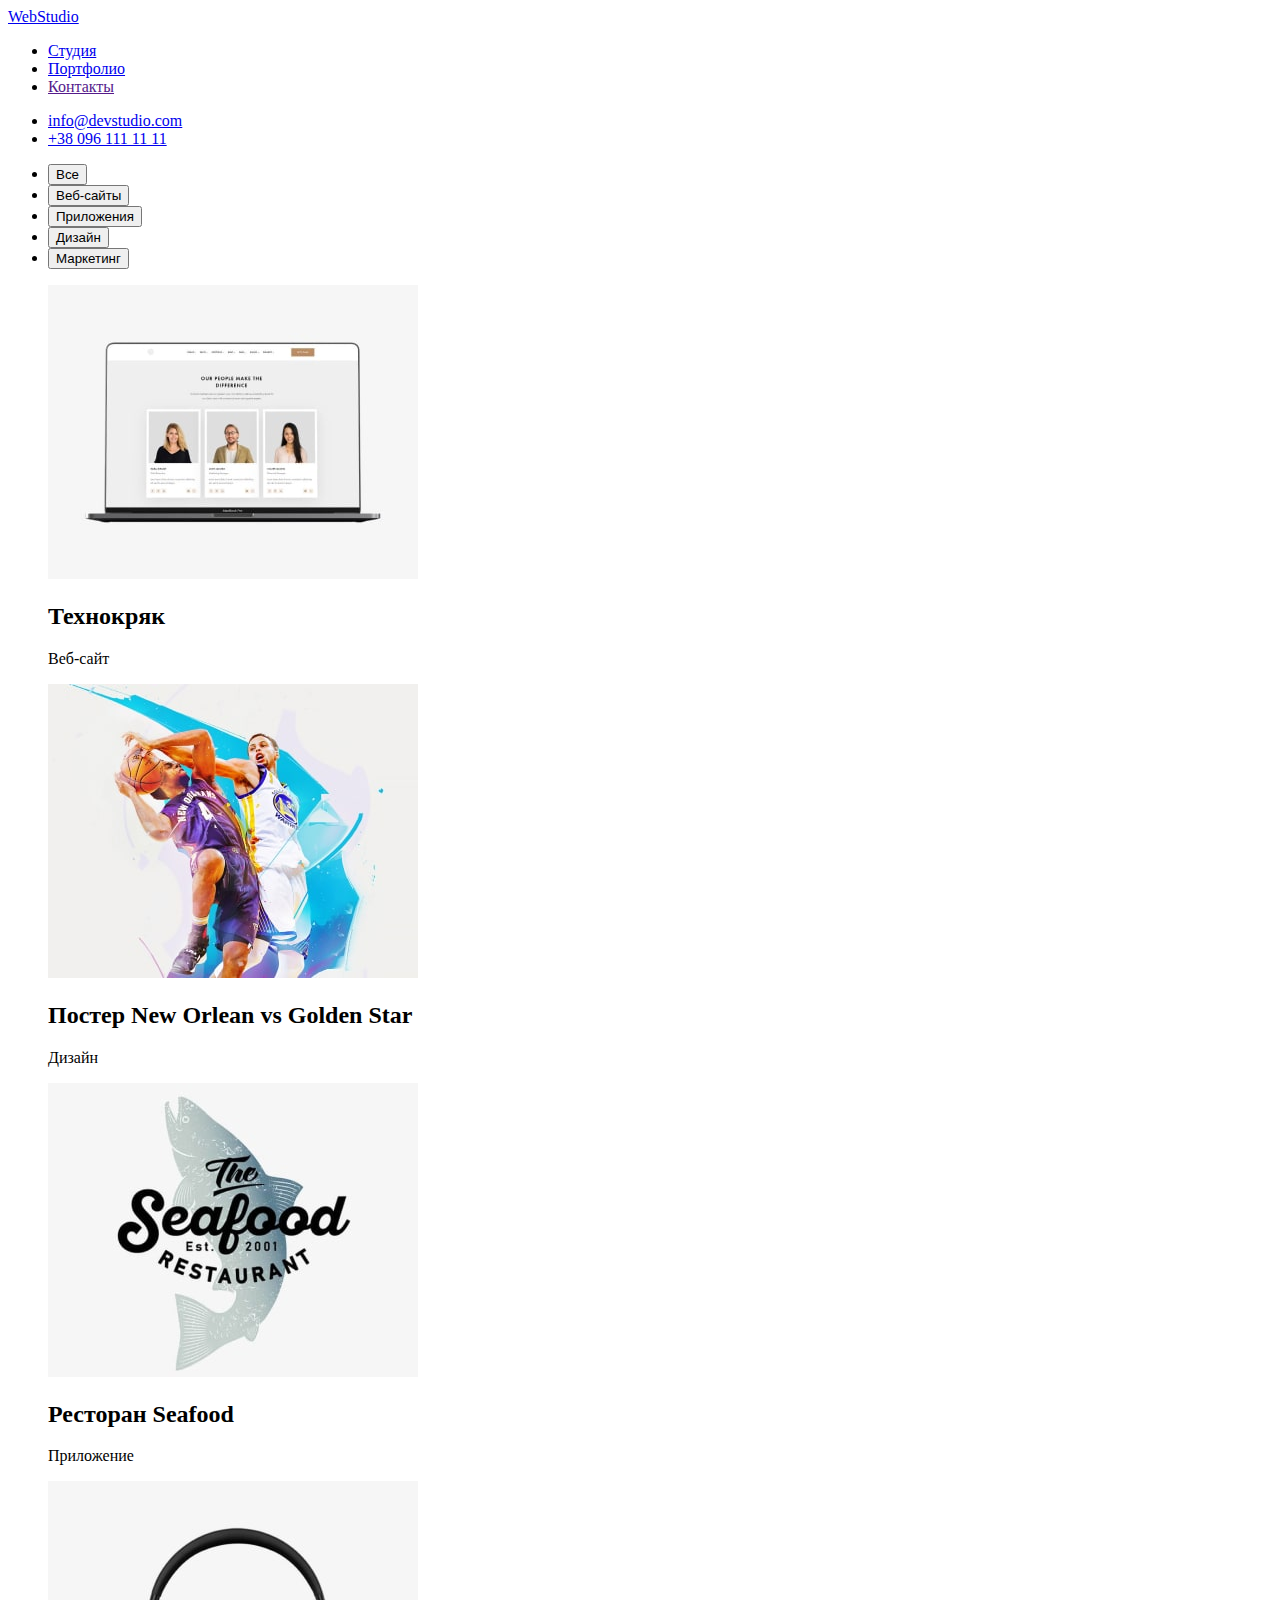
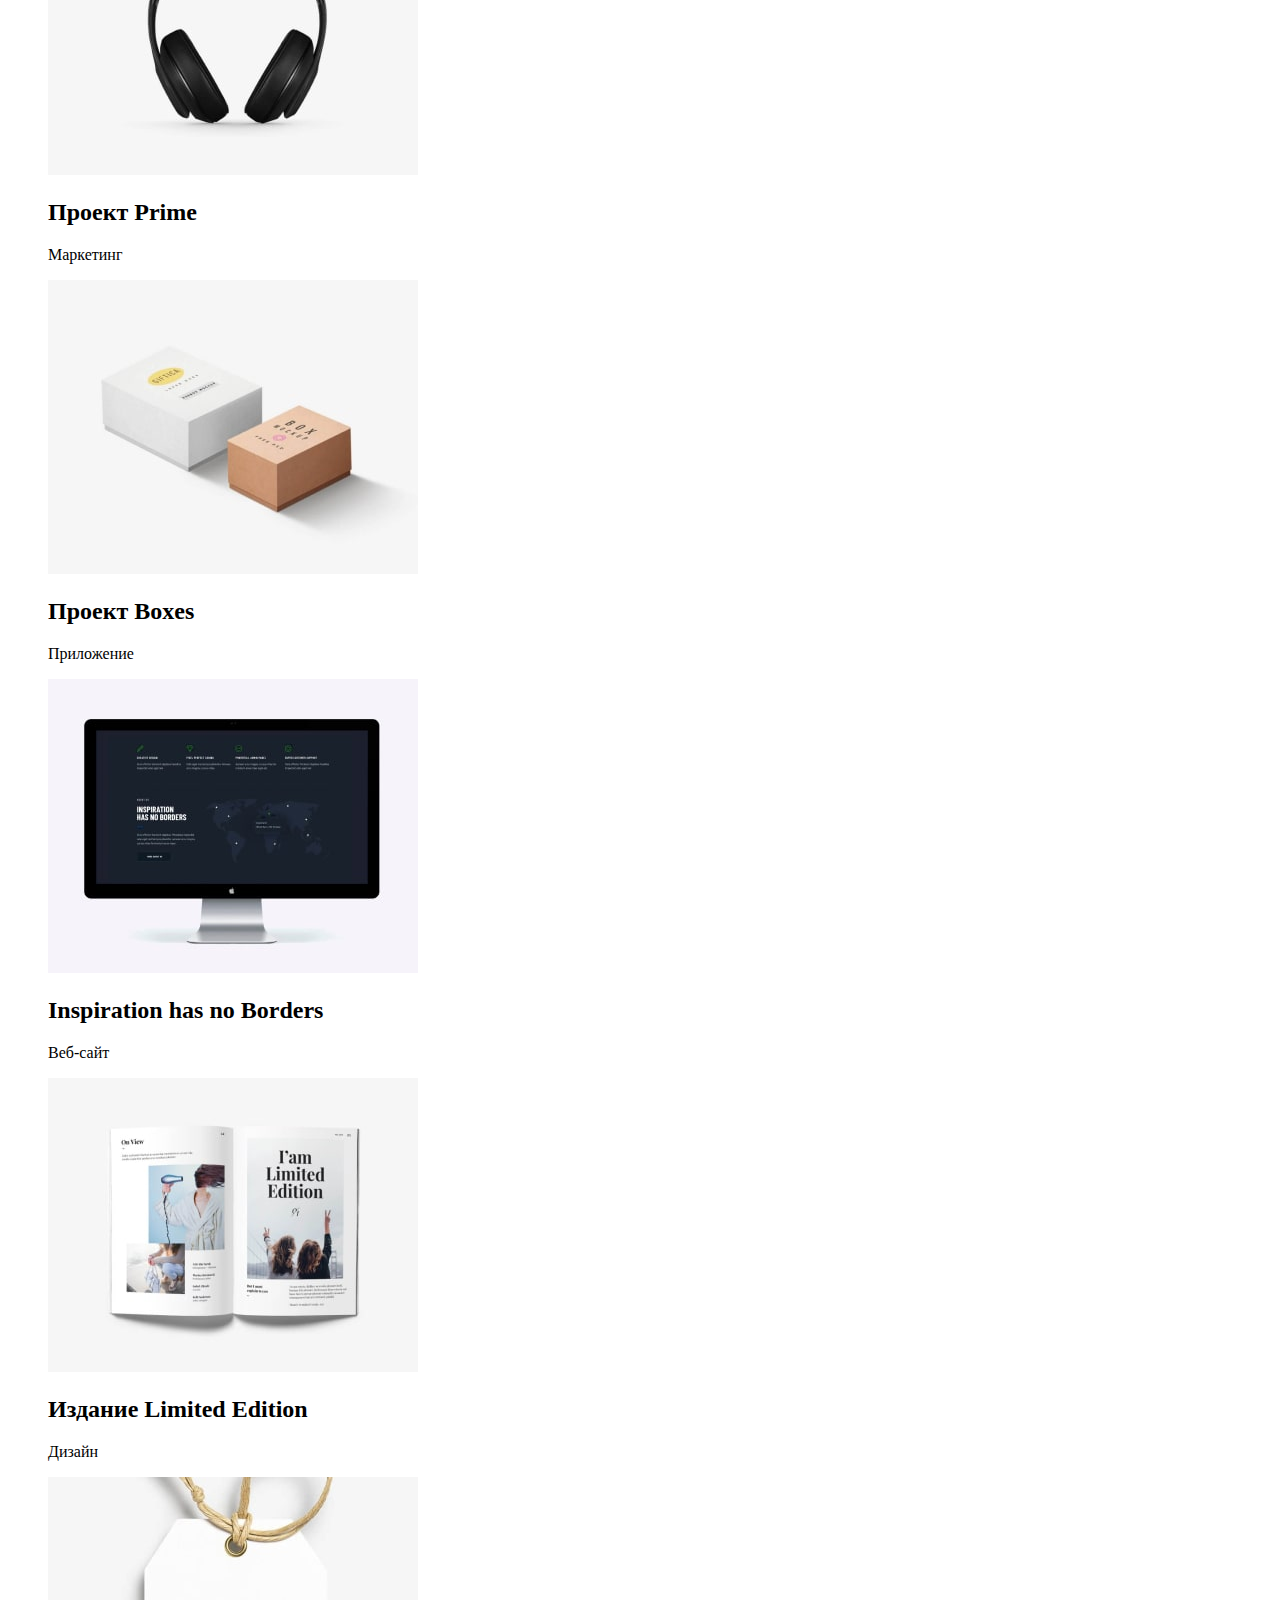
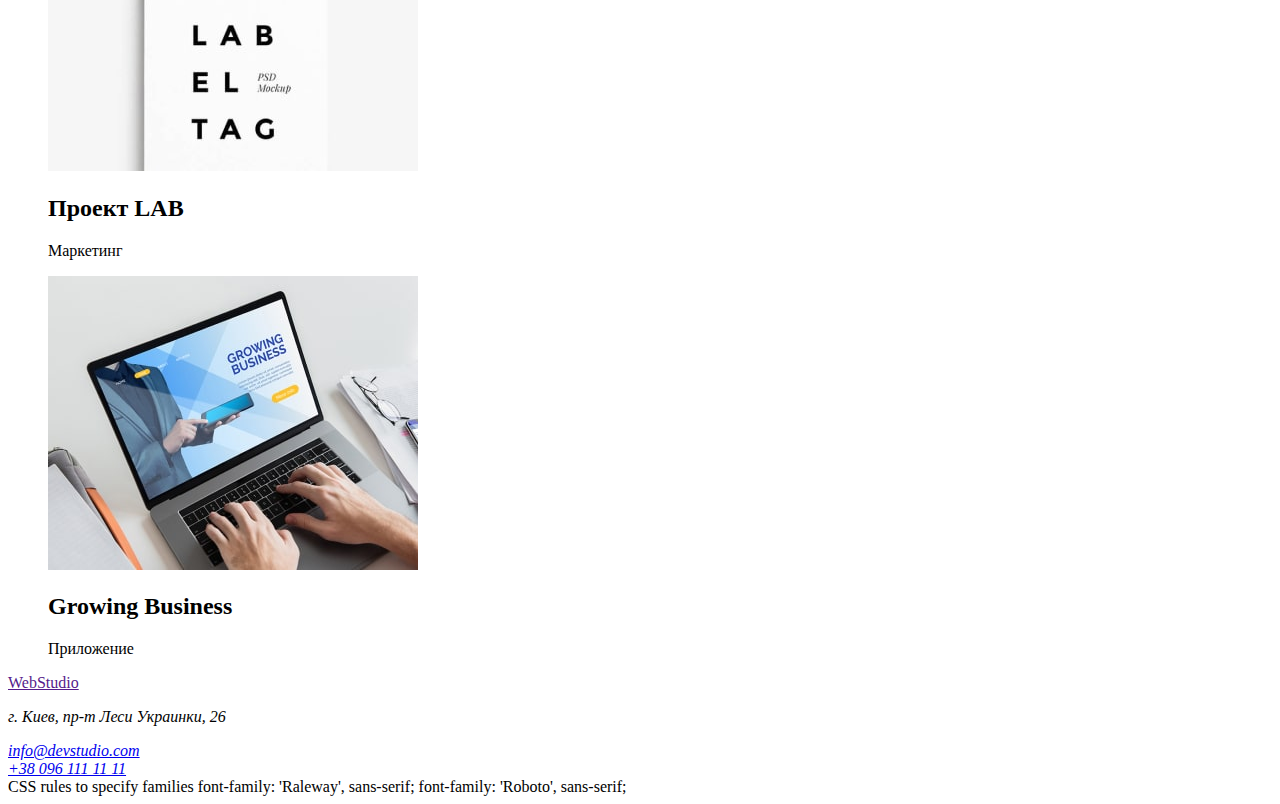
==== portfolio.html @ 5b045781 "start" ====
<!DOCTYPE html>
<html lang="en">
  <head>
    <meta charset="UTF-8" />
    <meta http-equiv="X-UA-Compatible" content="IE=edge" />
    <meta name="viewport" content="width=device-width, initial-scale=1.0" />
    <link
      href="https://fonts.googleapis.com/css2?family=Raleway:wght@700&family=Roboto:wght@400;500;700;900&display=swap"
      rel="stylesheet"
    />
    <link rel="stylesheet" href="./css/style.css" />
    <title>portfolio</title>
  </head>
  <body>
    <header>
      <nav>
        <a href="./index.html">WebStudio</a>
        <ul>
          <li>
            <a href="./index.html">Студия</a>
          </li>
          <li>
            <a href="./portfolio.html">Портфолио</a>
          </li>
          <li>
            <a href="">Контакты</a>
          </li>
        </ul>
      </nav>
      <ul>
        <li><a href="mailto:info@devstudio.com">info@devstudio.com</a></li>
        <li><a href="tel:+380961111111">+38 096 111 11 11</a></li>
      </ul>
    </header>
    <section>
      <h1 hidden>project</h1>
      <ul>
        <li><button type="button">Все</button></li>
        <li><button type="button">Веб-сайты</button></li>
        <li><button type="button">Приложения</button></li>
        <li><button type="button">Дизайн</button></li>
        <li><button type="button">Маркетинг</button></li>
      </ul>
      <ul>
        <il>
          <img src="./images/Технокряк-min.jpeg" alt="Технокряк" />
          <h2>Технокряк</h2>
          <p>Веб-сайт</p>
        </il>
        <il>
          <img
            src="./images/Постер New Orlean vs Golden Star-min.jpeg"
            alt="Постер New Orlean vs Golden Star"
          />
          <h2>Постер New Orlean vs Golden Star</h2>
          <p>Дизайн</p>
        </il>
        <il>
          <img
            src="./images/Ресторан Seafood-min.jpeg"
            alt="Ресторан Seafood"
          />
          <h2>Ресторан Seafood</h2>
          <p>Приложение</p>
        </il>
        <il>
          <img src="./images/Проект Prime-min.jpeg" alt="Проект Prime" />
          <h2>Проект Prime</h2>
          <p>Маркетинг</p>
        </il>
        <il>
          <img src="./images/Проект Boxes-min.jpeg" alt="Проект Boxes" />
          <h2>Проект Boxes</h2>
          <p>Приложение</p>
        </il>
        <il>
          <img
            src="./images/Inspiration has no Borders-min.jpeg"
            alt="Inspiration has no Borders"
          />
          <h2>Inspiration has no Borders</h2>
          <p>Веб-сайт</p>
        </il>
        <il>
          <img
            src="./images/Издание Limited Edition-min.jpeg"
            alt="Издание Limited Edition"
          />
          <h2>Издание Limited Edition</h2>
          <p>Дизайн</p>
        </il>
        <il>
          <img src="./images/Проект LAB-min.jpeg" alt="Проект LAB" />
          <h2>Проект LAB</h2>
          <p>Маркетинг</p>
        </il>
        <il>
          <img
            src="./images/Growing Business-min.jpeg"
            alt="Growing Business"
          />
          <h2>Growing Business</h2>
          <p>Приложение</p>
        </il>
      </ul>
    </section>
    <footer>
      <a href="">WebStudio</a>
      <address>
        <p>г. Киев, пр-т Леси Украинки, 26</p>
        <a href="mailto:info@devstudio.com">info@devstudio.com</a><br />
        <a href="tel:+380961111111">+38 096 111 11 11</a>
      </address>
    </footer>
  </body>
</html>

<link rel="preconnect" href="https://fonts.googleapis.com" />
<link rel="preconnect" href="https://fonts.gstatic.com" crossorigin />
<link
  href="https://fonts.googleapis.com/css2?family=Raleway:wght@700&family=Roboto:wght@400;500;700;900&display=swap"
  rel="stylesheet"
/>
CSS rules to specify families font-family: 'Raleway', sans-serif; font-family:
'Roboto', sans-serif;
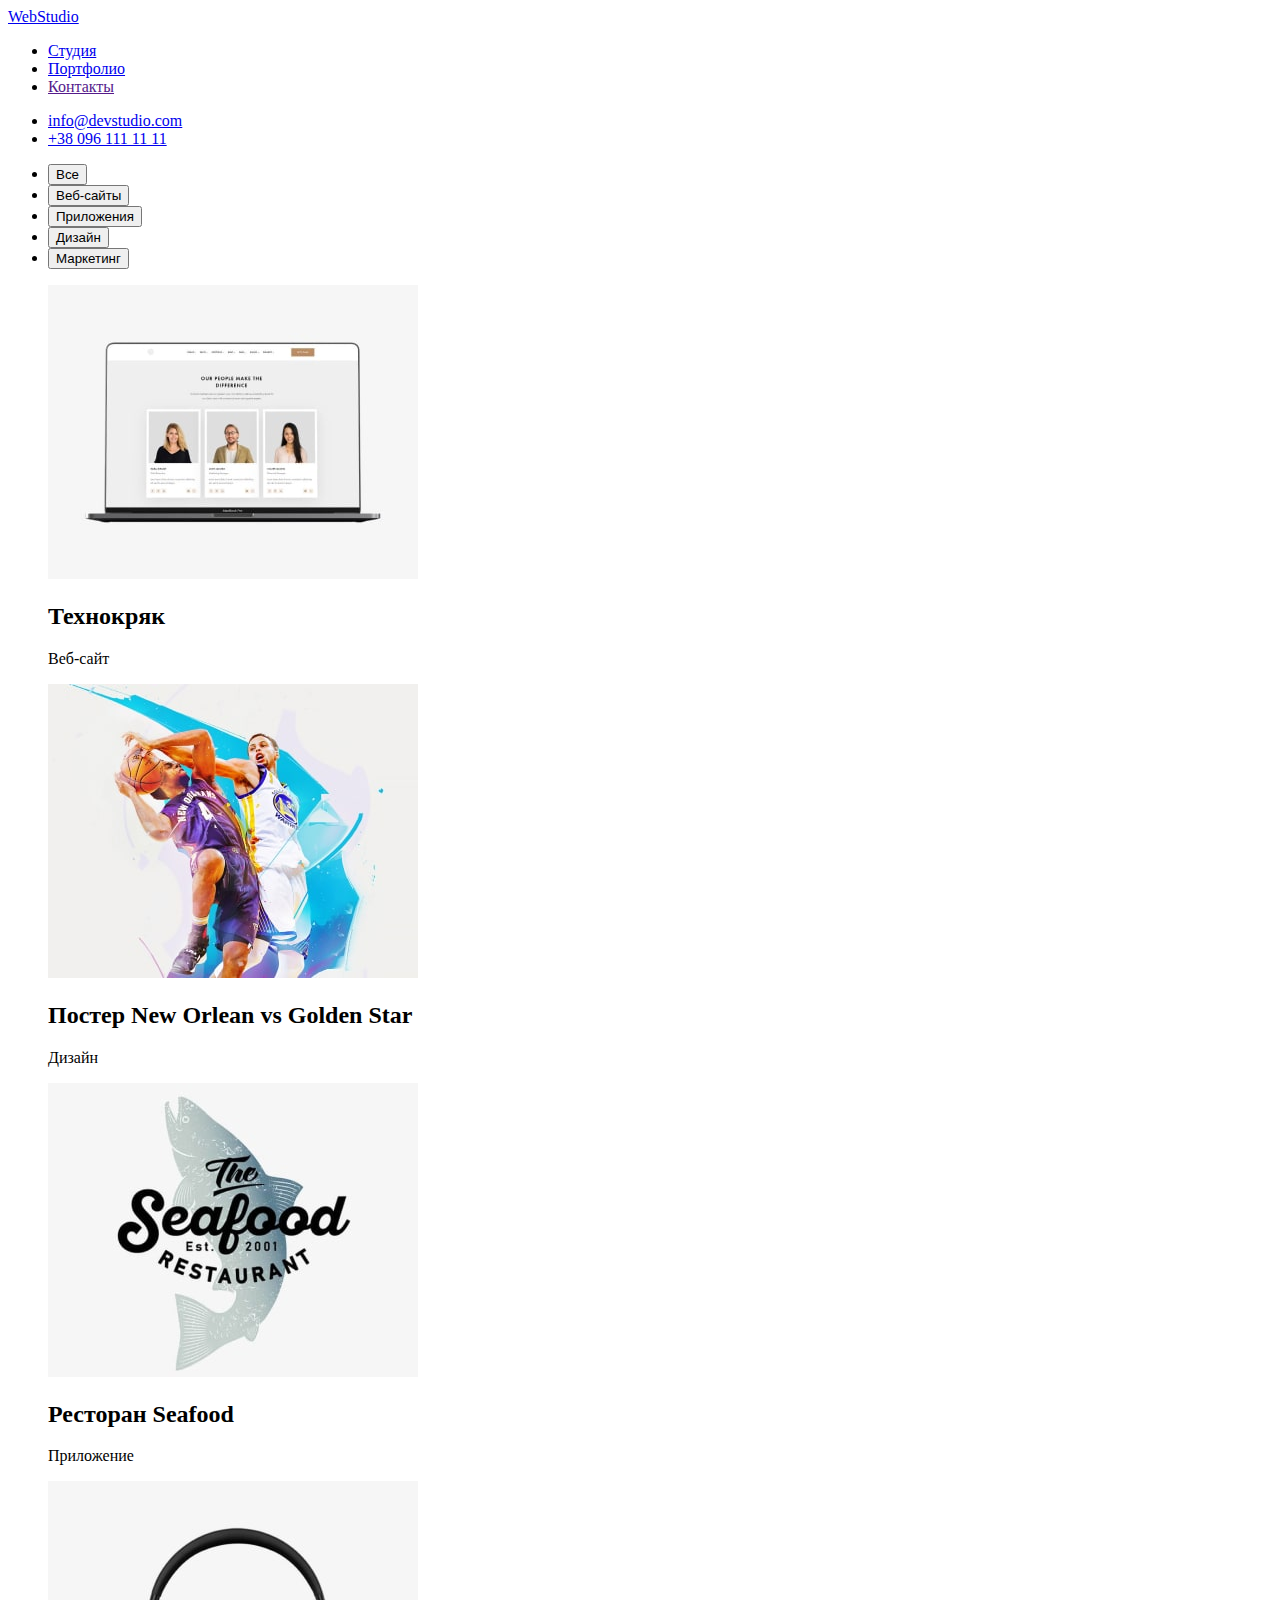
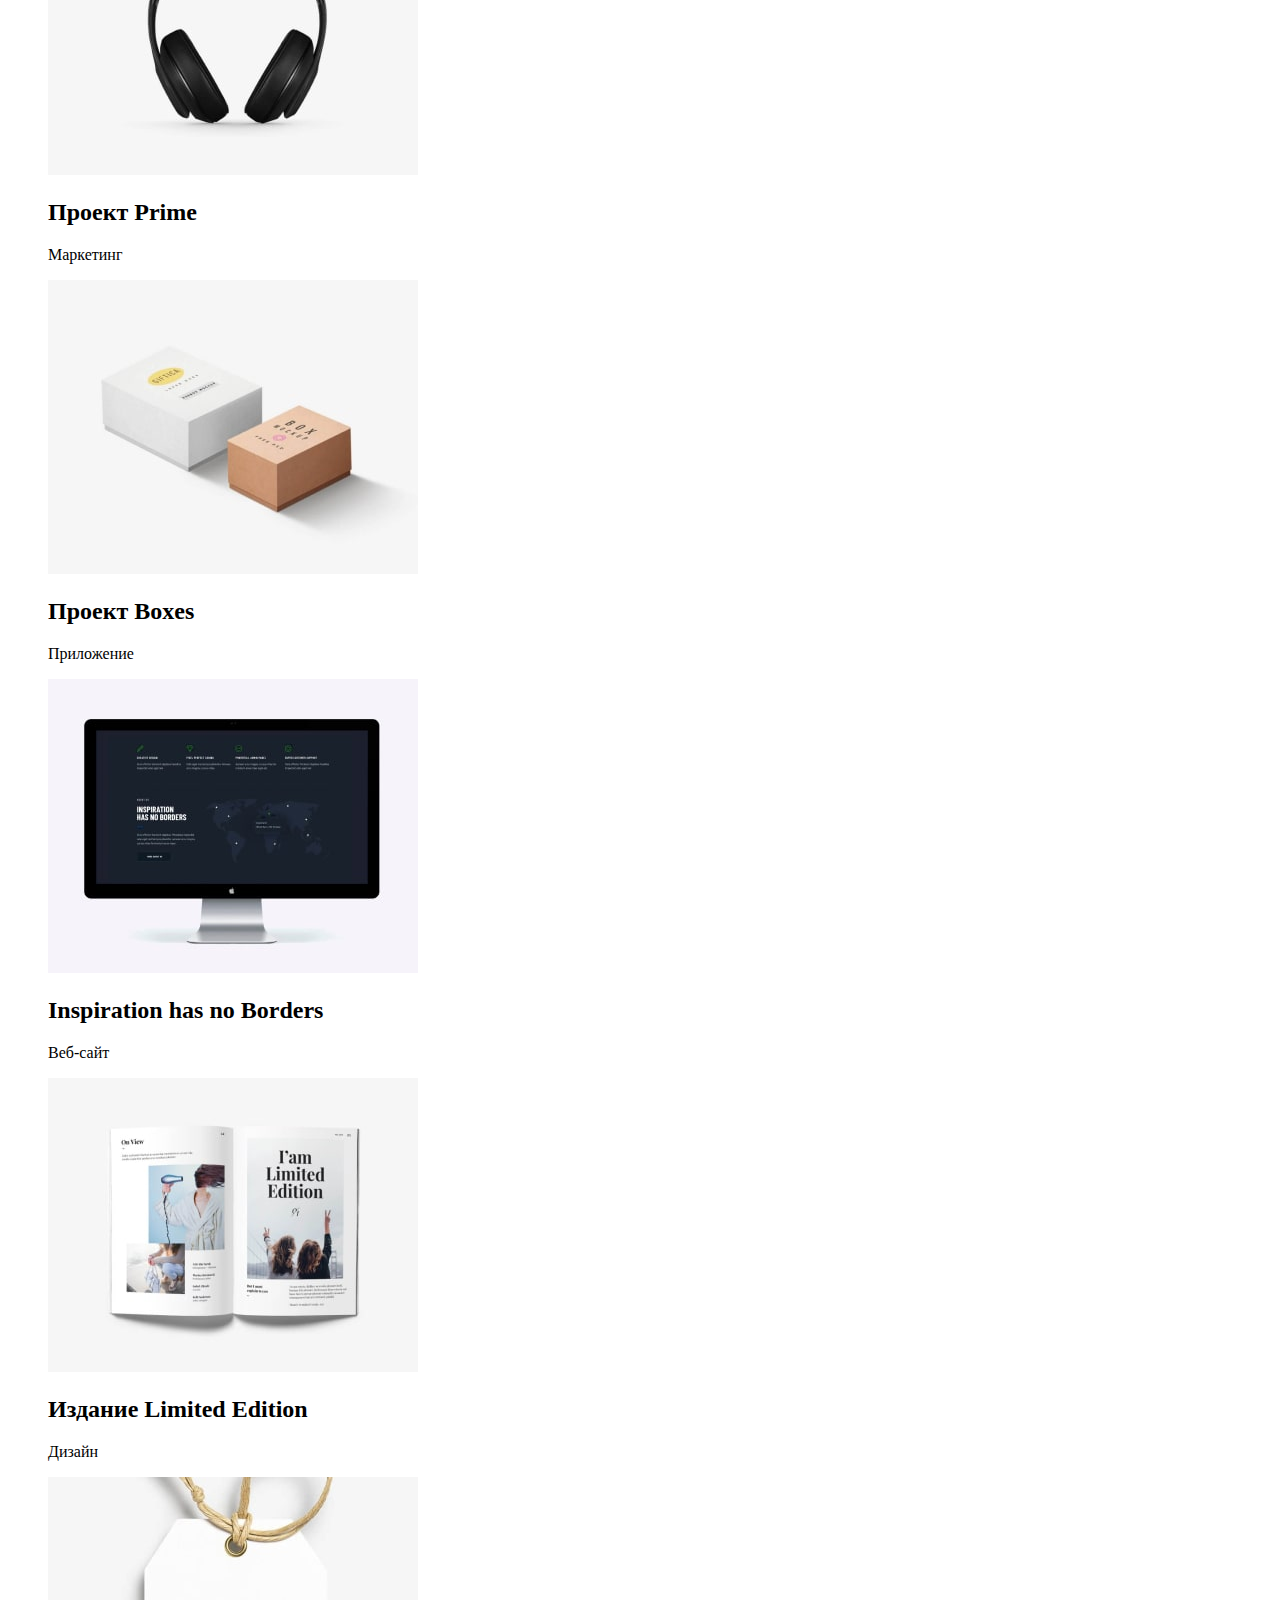
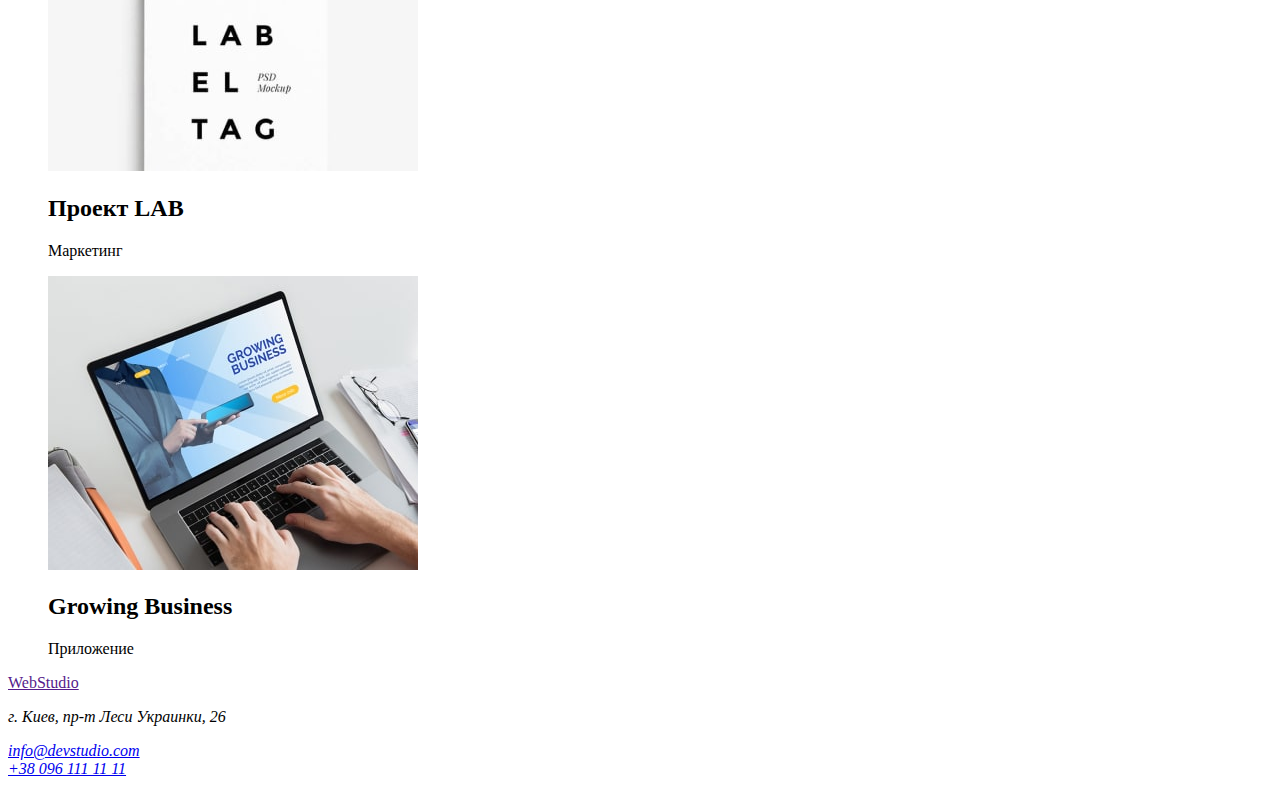
==== commit 39dc4b52: "Update portfolio.html" ====
--- a/portfolio.html
+++ b/portfolio.html
@@ -115,6 +115,7 @@
   </body>
 </html>
 
+<!-- ========гугл фонтс=============
 <link rel="preconnect" href="https://fonts.googleapis.com" />
 <link rel="preconnect" href="https://fonts.gstatic.com" crossorigin />
 <link
@@ -123,3 +124,4 @@
 />
 CSS rules to specify families font-family: 'Raleway', sans-serif; font-family:
 'Roboto', sans-serif;
+ываывавы+ -->
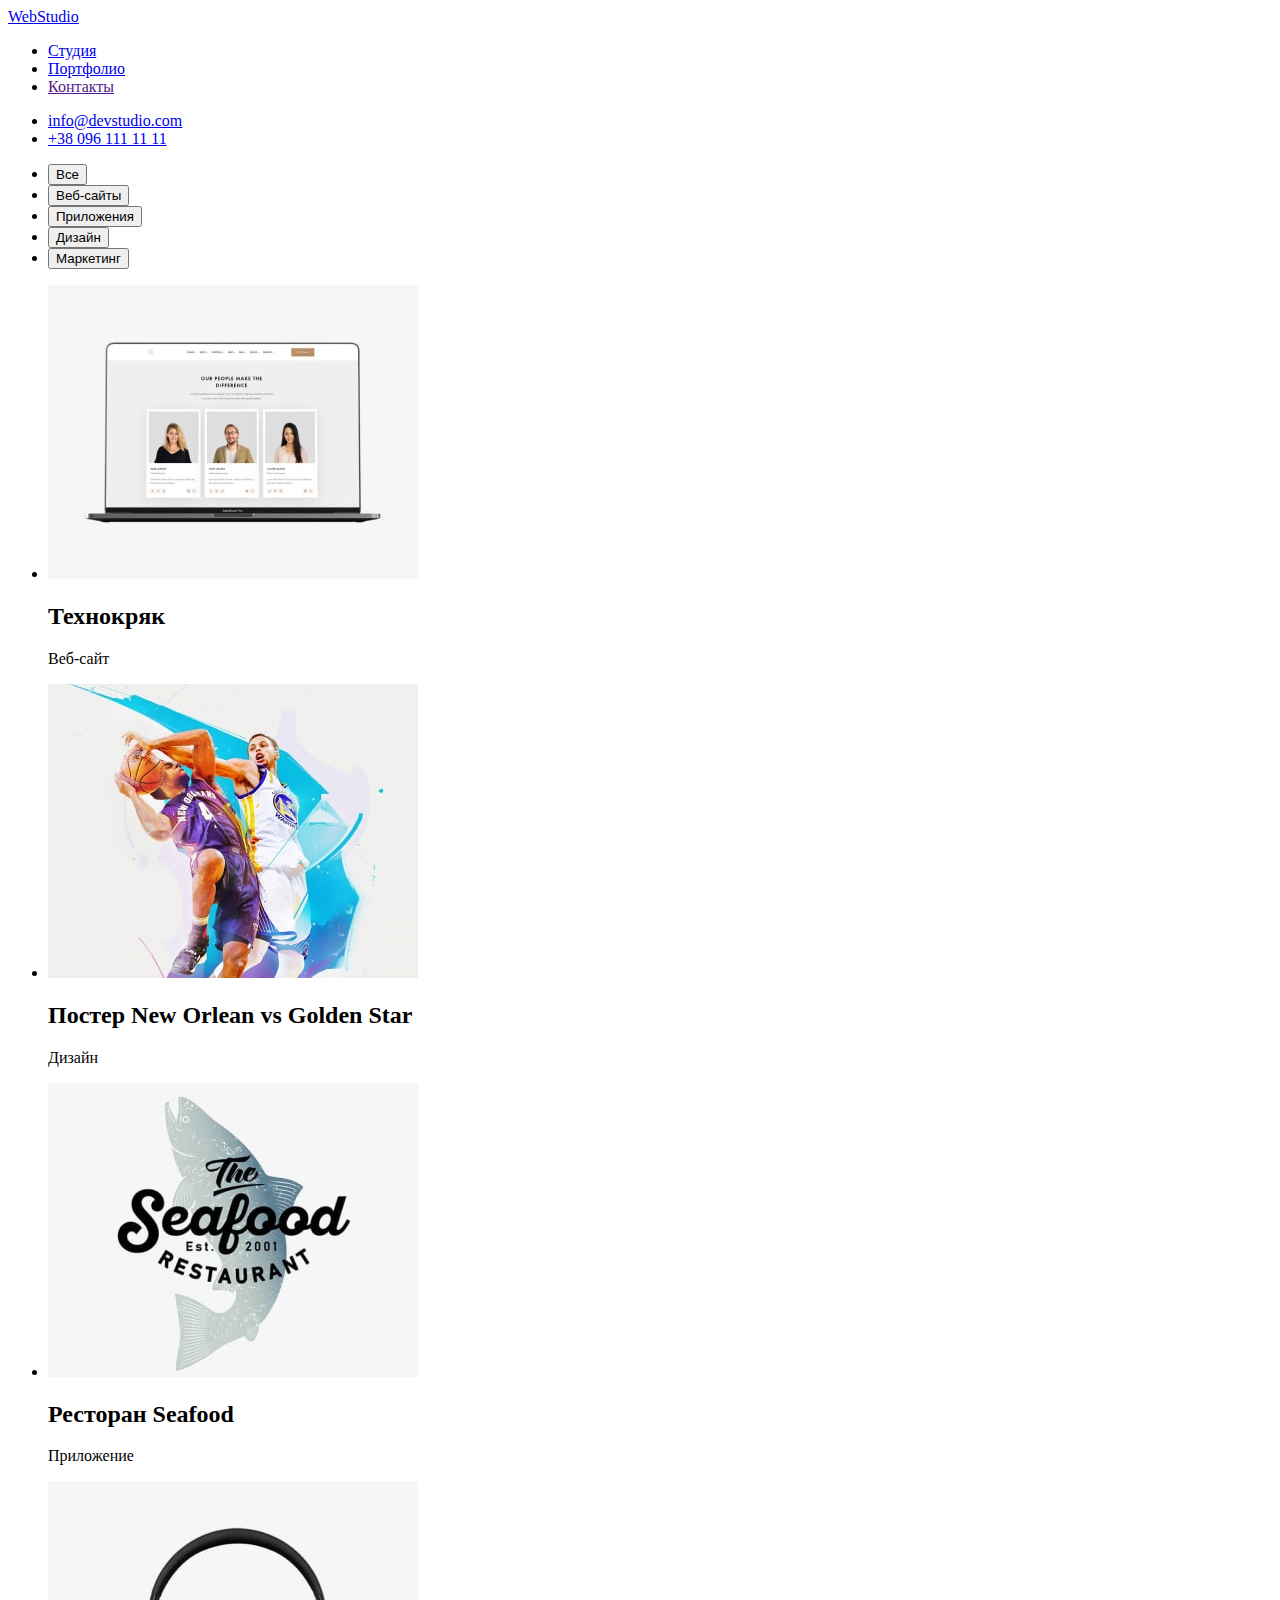
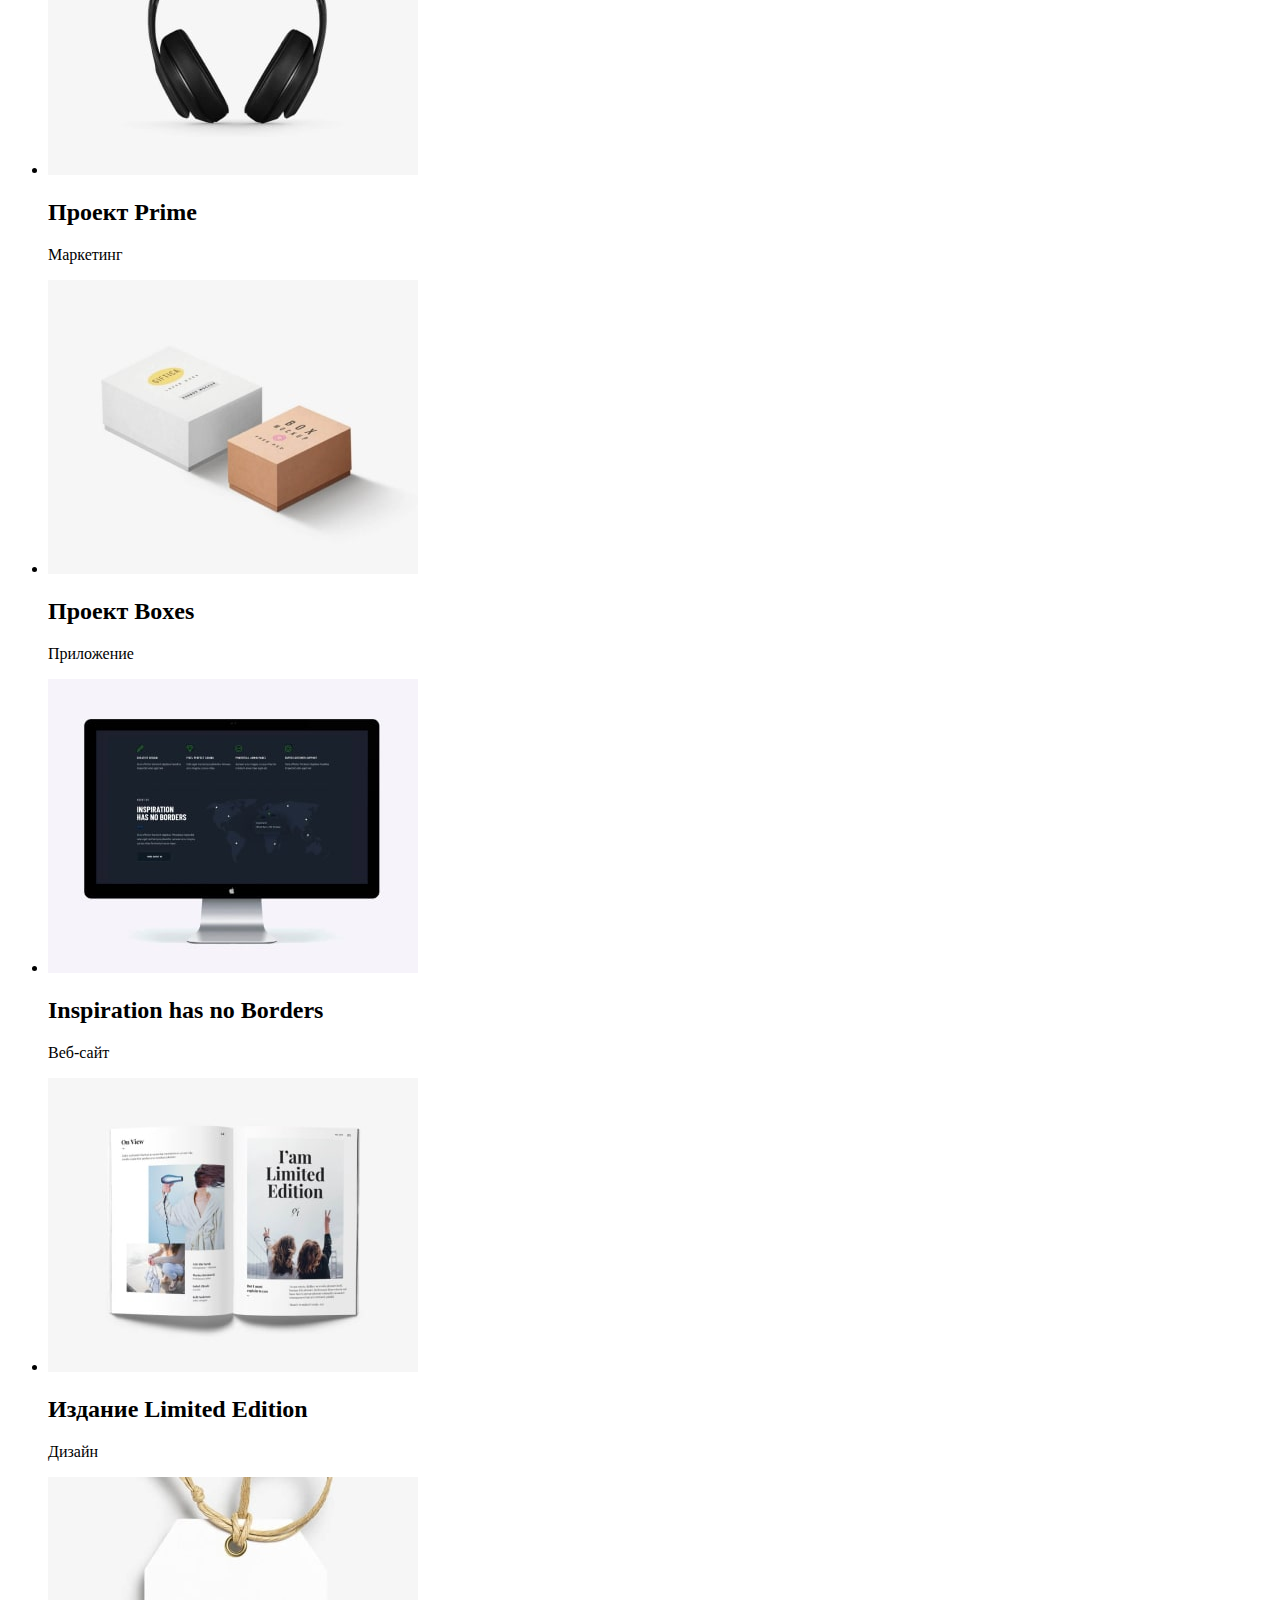
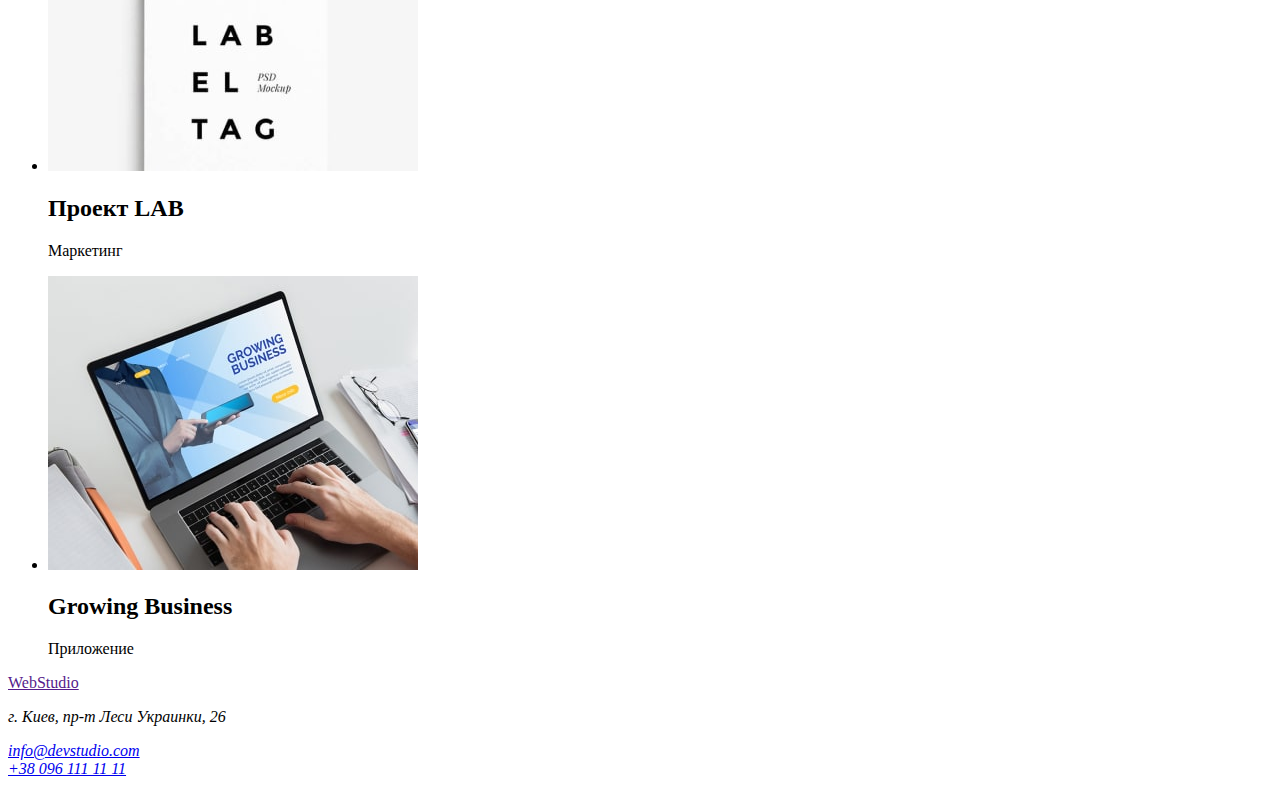
==== commit 095ed6e1: "fix-validator" ====
--- a/portfolio.html
+++ b/portfolio.html
@@ -42,66 +42,60 @@
         <li><button type="button">Маркетинг</button></li>
       </ul>
       <ul>
-        <il>
-          <img src="./images/Технокряк-min.jpeg" alt="Технокряк" />
+        <li>
+          <img src="./images/technokryak.jpeg" alt="Технокряк" />
           <h2>Технокряк</h2>
           <p>Веб-сайт</p>
-        </il>
-        <il>
+        </li>
+        <li>
           <img
-            src="./images/Постер New Orlean vs Golden Star-min.jpeg"
+            src="./images/new-orlean-vs-golden-stars.jpeg"
             alt="Постер New Orlean vs Golden Star"
           />
           <h2>Постер New Orlean vs Golden Star</h2>
           <p>Дизайн</p>
-        </il>
-        <il>
-          <img
-            src="./images/Ресторан Seafood-min.jpeg"
-            alt="Ресторан Seafood"
-          />
+        </li>
+        <li>
+          <img src="./images/seafood.jpeg" alt="Ресторан Seafood" />
           <h2>Ресторан Seafood</h2>
           <p>Приложение</p>
-        </il>
-        <il>
-          <img src="./images/Проект Prime-min.jpeg" alt="Проект Prime" />
+        </li>
+        <li>
+          <img src="./images/prime.jpeg" alt="Проект Prime" />
           <h2>Проект Prime</h2>
           <p>Маркетинг</p>
-        </il>
-        <il>
-          <img src="./images/Проект Boxes-min.jpeg" alt="Проект Boxes" />
+        </li>
+        <li>
+          <img src="./images/boxes.jpeg" alt="Проект Boxes" />
           <h2>Проект Boxes</h2>
           <p>Приложение</p>
-        </il>
-        <il>
+        </li>
+        <li>
           <img
-            src="./images/Inspiration has no Borders-min.jpeg"
+            src="./images/inspiration-has-no-borders.jpeg"
             alt="Inspiration has no Borders"
           />
           <h2>Inspiration has no Borders</h2>
           <p>Веб-сайт</p>
-        </il>
-        <il>
+        </li>
+        <li>
           <img
-            src="./images/Издание Limited Edition-min.jpeg"
+            src="./images/limited-edition.jpeg"
             alt="Издание Limited Edition"
           />
           <h2>Издание Limited Edition</h2>
           <p>Дизайн</p>
-        </il>
-        <il>
-          <img src="./images/Проект LAB-min.jpeg" alt="Проект LAB" />
+        </li>
+        <li>
+          <img src="./images/lab.jpeg" alt="Проект LAB" />
           <h2>Проект LAB</h2>
           <p>Маркетинг</p>
-        </il>
-        <il>
-          <img
-            src="./images/Growing Business-min.jpeg"
-            alt="Growing Business"
-          />
+        </li>
+        <li>
+          <img src="./images/growing-business.jpeg" alt="Growing Business" />
           <h2>Growing Business</h2>
           <p>Приложение</p>
-        </il>
+        </li>
       </ul>
     </section>
     <footer>
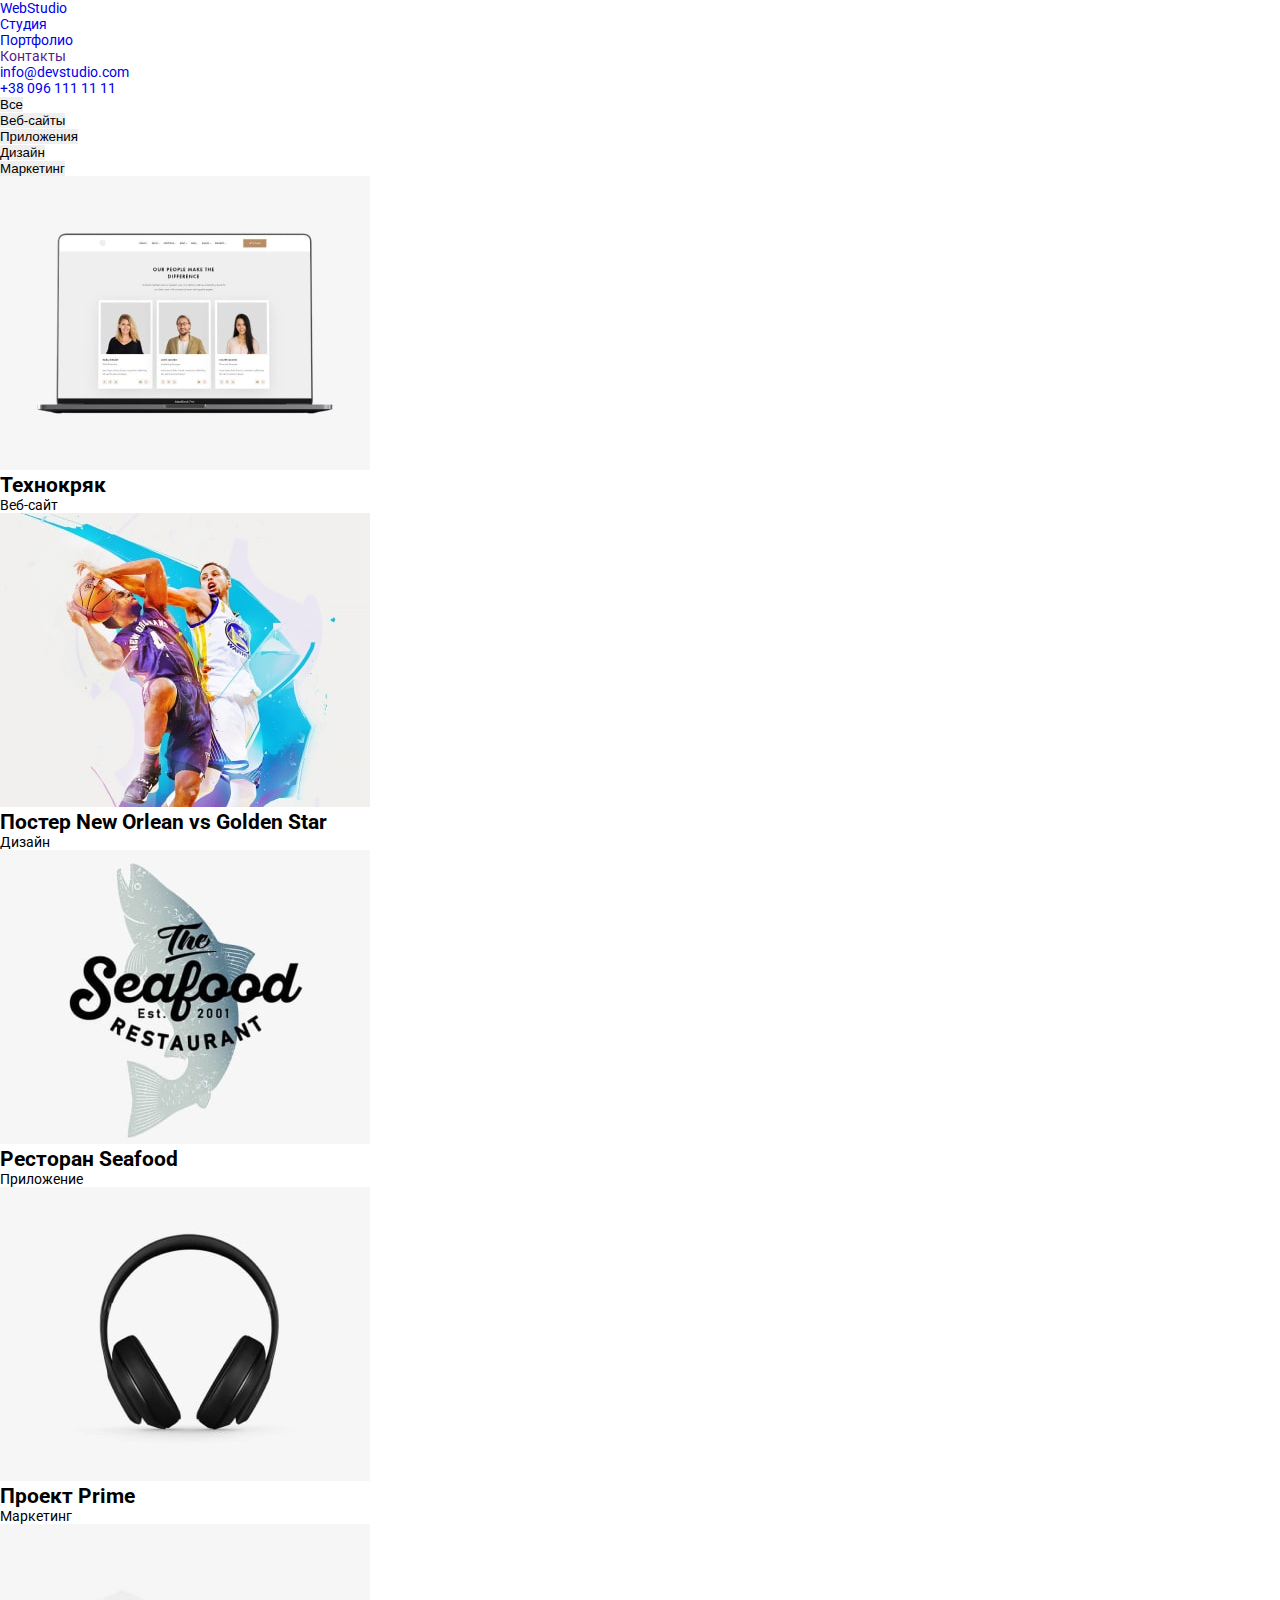
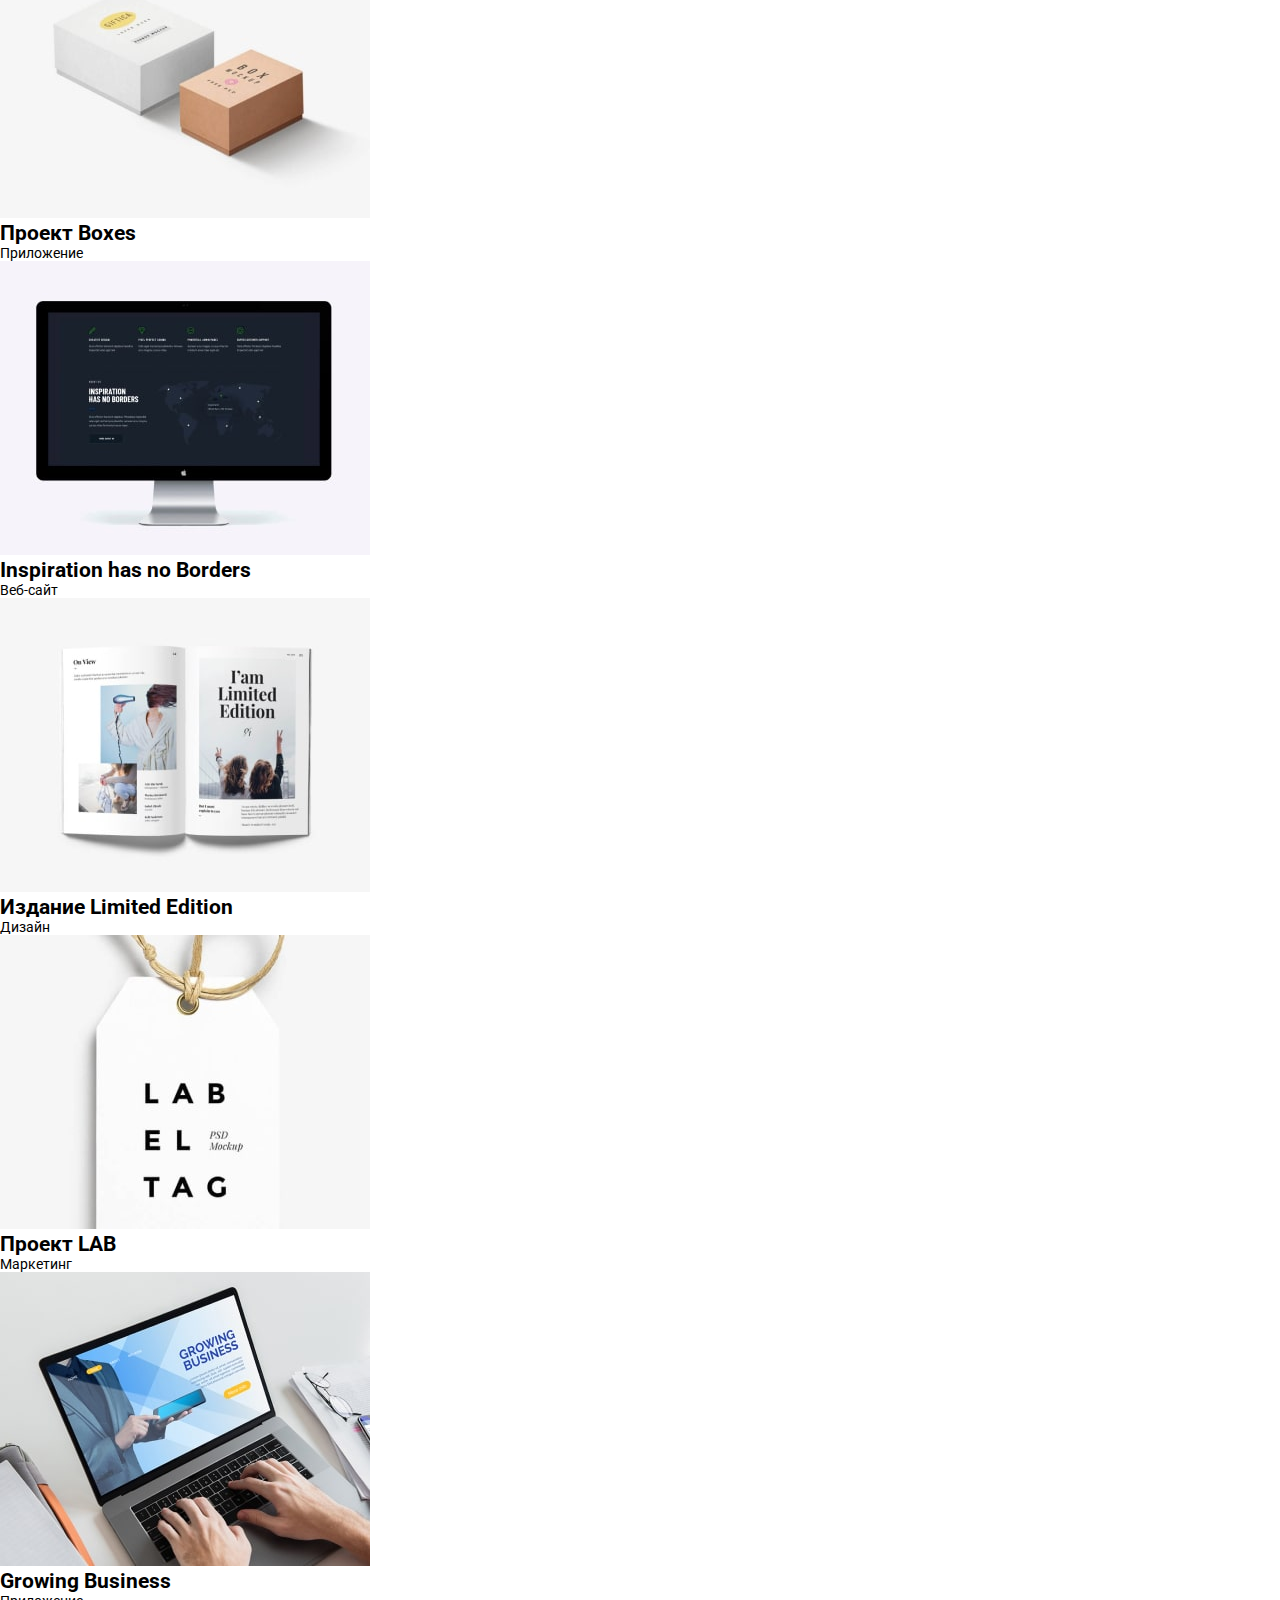
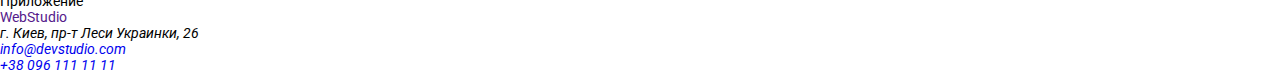
==== commit 09b787ce: "css" ====
--- a/portfolio.html
+++ b/portfolio.html
@@ -4,10 +4,13 @@
     <meta charset="UTF-8" />
     <meta http-equiv="X-UA-Compatible" content="IE=edge" />
     <meta name="viewport" content="width=device-width, initial-scale=1.0" />
+    <link rel="preconnect" href="https://fonts.googleapis.com" />
+    <link rel="preconnect" href="https://fonts.gstatic.com" crossorigin />
     <link
       href="https://fonts.googleapis.com/css2?family=Raleway:wght@700&family=Roboto:wght@400;500;700;900&display=swap"
       rel="stylesheet"
     />
+    <link rel="stylesheet" href="./css/reset.css" />
     <link rel="stylesheet" href="./css/style.css" />
     <title>portfolio</title>
   </head>
@@ -43,30 +46,31 @@
       </ul>
       <ul>
         <li>
-          <img src="./images/technokryak.jpeg" alt="Технокряк" />
+          <img src="./images/technokryak.jpeg" alt="Технокряк" width="370" />
           <h2>Технокряк</h2>
           <p>Веб-сайт</p>
         </li>
         <li>
           <img
             src="./images/new-orlean-vs-golden-stars.jpeg"
+            width="370"
             alt="Постер New Orlean vs Golden Star"
           />
           <h2>Постер New Orlean vs Golden Star</h2>
           <p>Дизайн</p>
         </li>
         <li>
-          <img src="./images/seafood.jpeg" alt="Ресторан Seafood" />
+          <img src="./images/seafood.jpeg" alt="Ресторан Seafood" width="370" />
           <h2>Ресторан Seafood</h2>
           <p>Приложение</p>
         </li>
         <li>
-          <img src="./images/prime.jpeg" alt="Проект Prime" />
+          <img src="./images/prime.jpeg" alt="Проект Prime" width="370" />
           <h2>Проект Prime</h2>
           <p>Маркетинг</p>
         </li>
         <li>
-          <img src="./images/boxes.jpeg" alt="Проект Boxes" />
+          <img src="./images/boxes.jpeg" alt="Проект Boxes" width="370" />
           <h2>Проект Boxes</h2>
           <p>Приложение</p>
         </li>
@@ -74,6 +78,7 @@
           <img
             src="./images/inspiration-has-no-borders.jpeg"
             alt="Inspiration has no Borders"
+            width="370"
           />
           <h2>Inspiration has no Borders</h2>
           <p>Веб-сайт</p>
@@ -82,17 +87,22 @@
           <img
             src="./images/limited-edition.jpeg"
             alt="Издание Limited Edition"
+            width="370"
           />
           <h2>Издание Limited Edition</h2>
           <p>Дизайн</p>
         </li>
         <li>
-          <img src="./images/lab.jpeg" alt="Проект LAB" />
+          <img src="./images/lab.jpeg" alt="Проект LAB" width="370" />
           <h2>Проект LAB</h2>
           <p>Маркетинг</p>
         </li>
         <li>
-          <img src="./images/growing-business.jpeg" alt="Growing Business" />
+          <img
+            src="./images/growing-business.jpeg"
+            alt="Growing Business"
+            width="370"
+          />
           <h2>Growing Business</h2>
           <p>Приложение</p>
         </li>
--- a/css/style.css
+++ b/css/style.css
@@ -0,0 +1,22 @@
+:root {
+  --main-color: #212121;
+  --secondary-color: #757575;
+}
+
+body {
+  font-size: 14px;
+  font-weight: 400;
+  font-style: normal;
+  font-family: "Roboto", "sans-serif";
+}
+
+/* .section {
+  padding: 94px 0;
+}
+
+.container {
+  width: 1200;
+  padding: 0 15px;
+  border: 1px solid red;
+  margin: 0 auto;
+} */
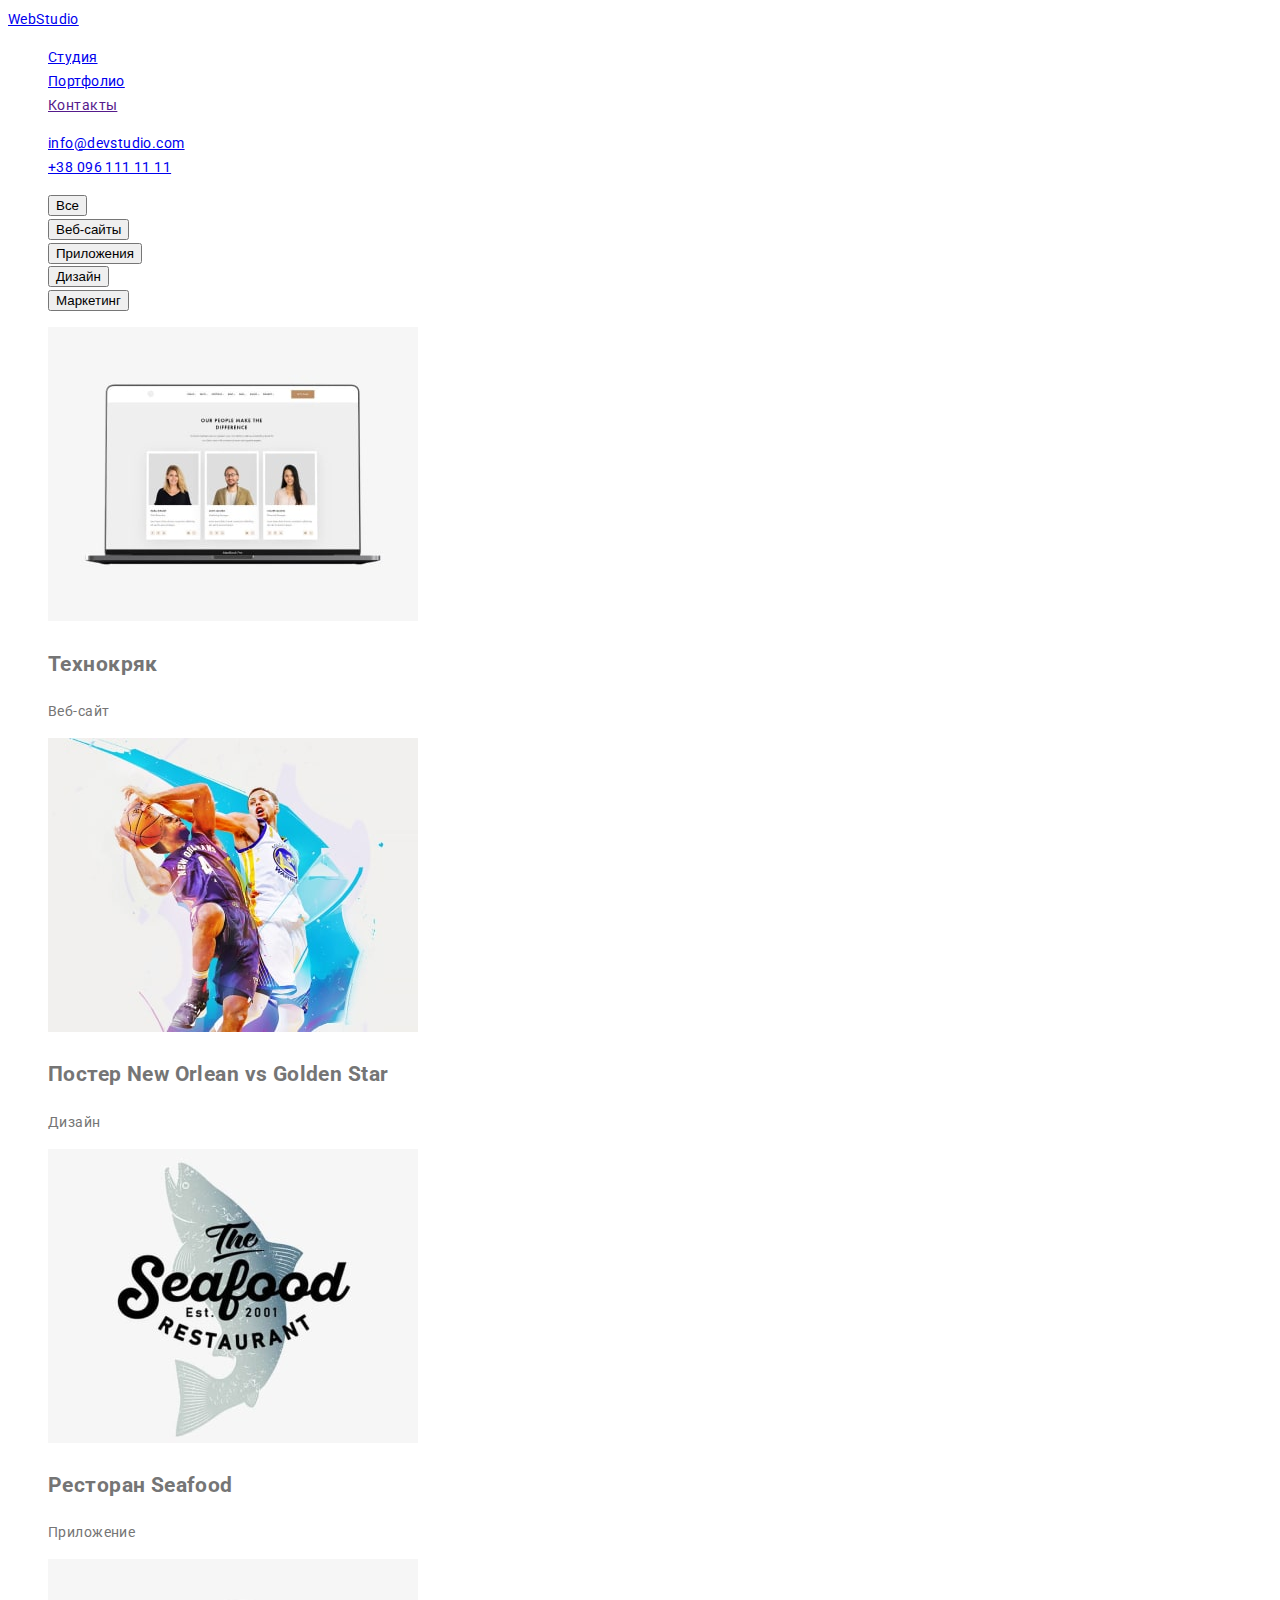
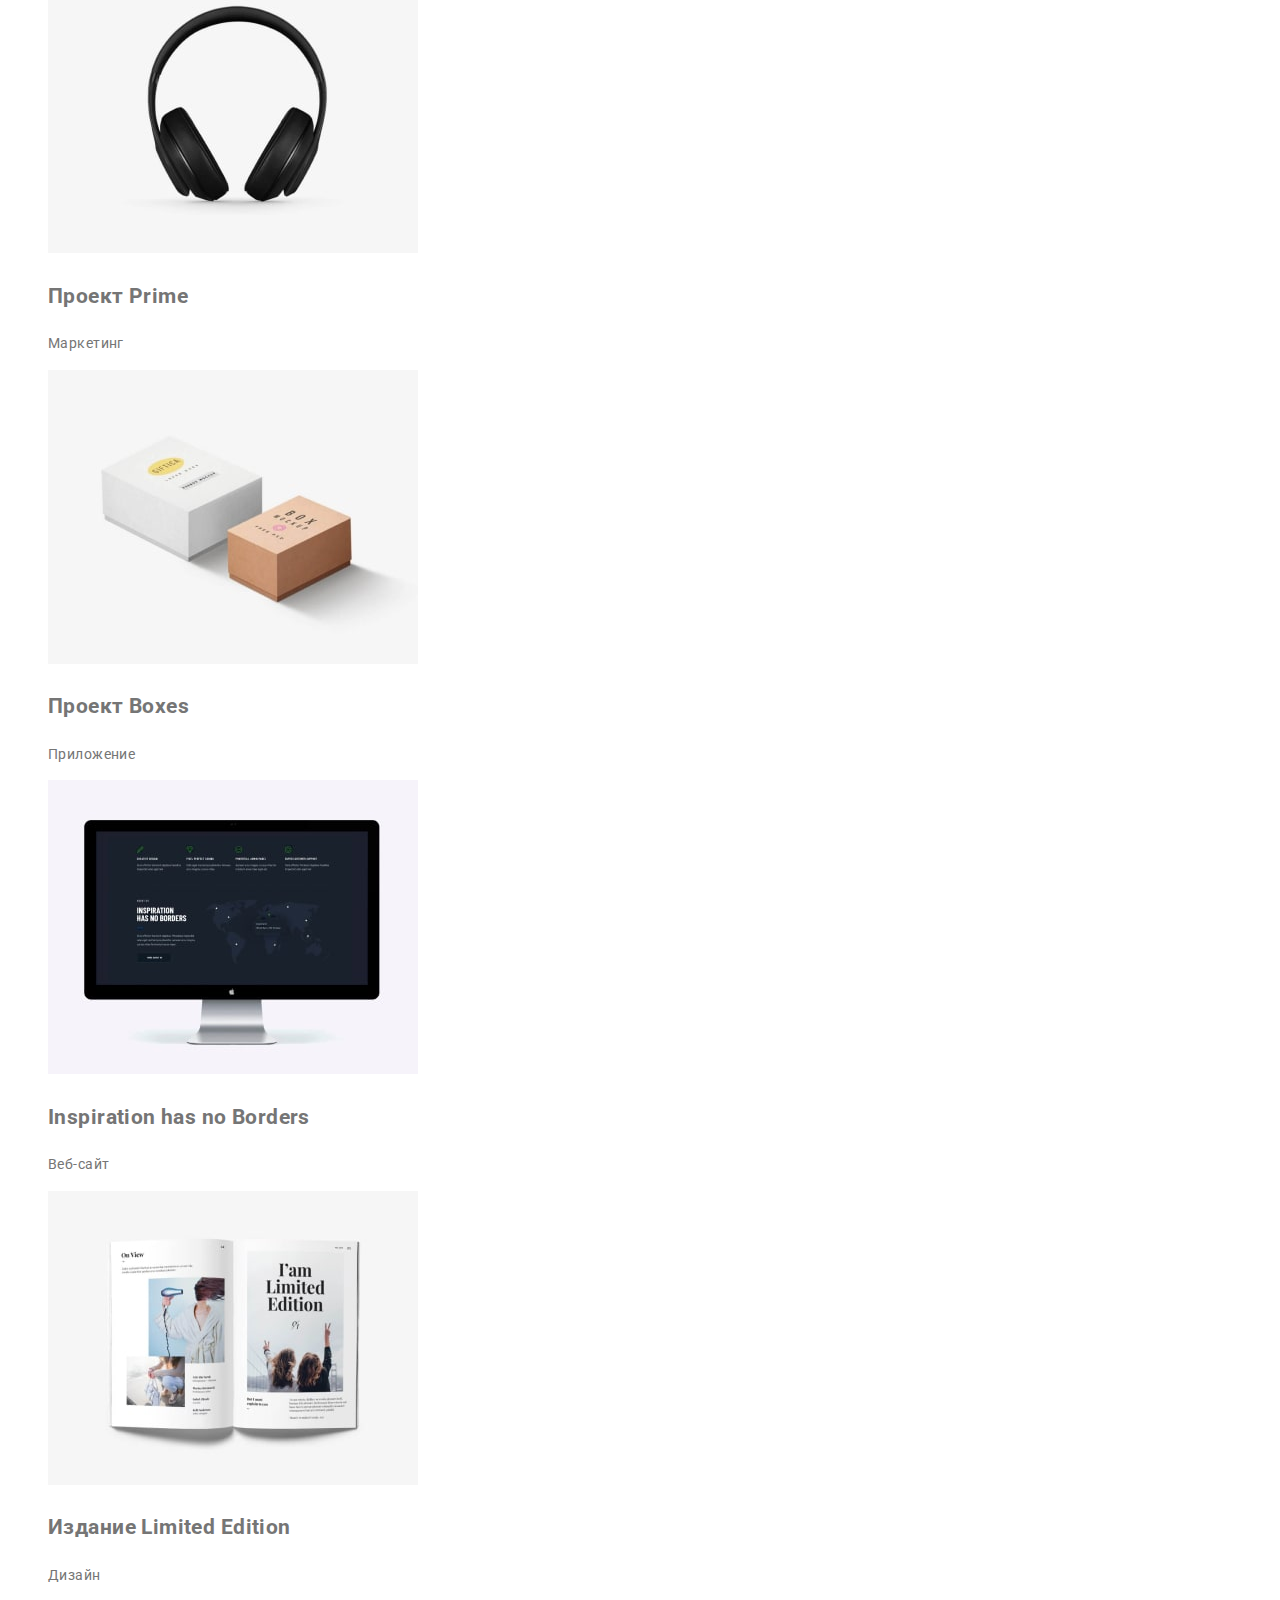
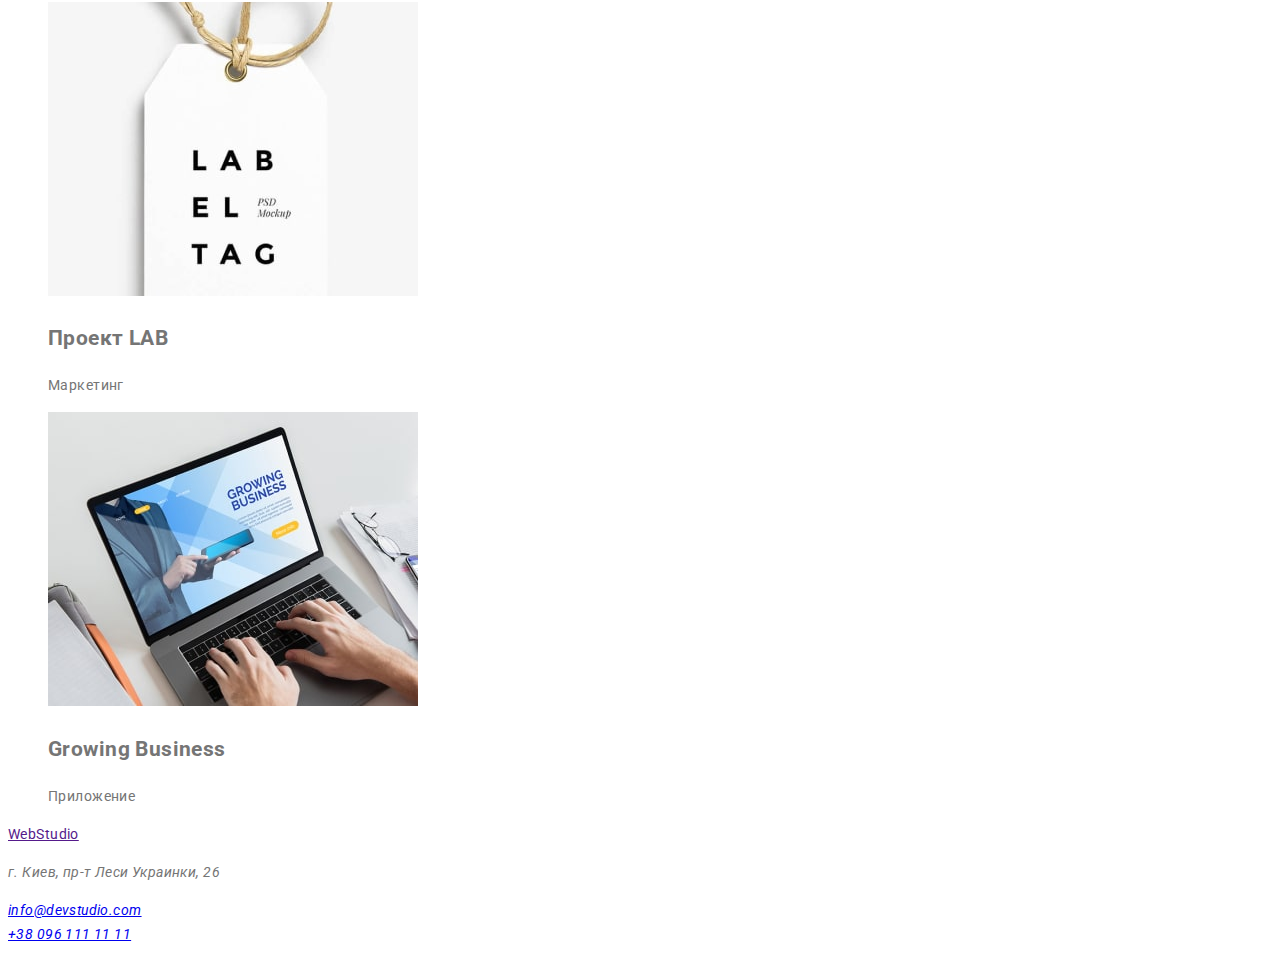
==== commit 5e2f40ec: "fixbug)" ====
--- a/portfolio.html
+++ b/portfolio.html
@@ -18,7 +18,7 @@
     <header>
       <nav>
         <a href="./index.html">WebStudio</a>
-        <ul>
+        <ul class="list">
           <li>
             <a href="./index.html">Студия</a>
           </li>
@@ -30,21 +30,21 @@
           </li>
         </ul>
       </nav>
-      <ul>
+      <ul class="list">
         <li><a href="mailto:info@devstudio.com">info@devstudio.com</a></li>
         <li><a href="tel:+380961111111">+38 096 111 11 11</a></li>
       </ul>
     </header>
     <section>
       <h1 hidden>project</h1>
-      <ul>
+      <ul class="list">
         <li><button type="button">Все</button></li>
         <li><button type="button">Веб-сайты</button></li>
         <li><button type="button">Приложения</button></li>
         <li><button type="button">Дизайн</button></li>
         <li><button type="button">Маркетинг</button></li>
       </ul>
-      <ul>
+      <ul class="list">
         <li>
           <img src="./images/technokryak.jpeg" alt="Технокряк" width="370" />
           <h2>Технокряк</h2>
@@ -84,11 +84,7 @@
           <p>Веб-сайт</p>
         </li>
         <li>
-          <img
-            src="./images/limited-edition.jpeg"
-            alt="Издание Limited Edition"
-            width="370"
-          />
+          <img src="./images/limited-edition.jpeg" alt="Издание Limited Edition" width="370" />
           <h2>Издание Limited Edition</h2>
           <p>Дизайн</p>
         </li>
@@ -98,11 +94,7 @@
           <p>Маркетинг</p>
         </li>
         <li>
-          <img
-            src="./images/growing-business.jpeg"
-            alt="Growing Business"
-            width="370"
-          />
+          <img src="./images/growing-business.jpeg" alt="Growing Business" width="370" />
           <h2>Growing Business</h2>
           <p>Приложение</p>
         </li>
@@ -118,14 +110,3 @@
     </footer>
   </body>
 </html>
-
-<!-- ========гугл фонтс=============
-<link rel="preconnect" href="https://fonts.googleapis.com" />
-<link rel="preconnect" href="https://fonts.gstatic.com" crossorigin />
-<link
-  href="https://fonts.googleapis.com/css2?family=Raleway:wght@700&family=Roboto:wght@400;500;700;900&display=swap"
-  rel="stylesheet"
-/>
-CSS rules to specify families font-family: 'Raleway', sans-serif; font-family:
-'Roboto', sans-serif;
-ываывавы+ -->
--- a/css/style.css
+++ b/css/style.css
@@ -1,22 +1,150 @@
 :root {
-  --main-color: #212121;
-  --secondary-color: #757575;
+  --prymary-text-color: #757575;
+  --secondary-text-color: #212121;
+  --accent-color: #2196f3;
+  --bgc-dark: #2f303a;
+  --white-text-color: #ffffff;
+}
+/* ======
+цвет основной текста серый color: #757575;
+заголовки черный color: #212121;
+акцент (синий) color: #2196F3;
+лого текс синий-черный color: #2196F3;
+линки хедер color: #212121;
+телефон хедер color: #757575;
+секция заголовок белый color: #FFFFFF;
+background: #2F303A;dark section
+=====*/
+
+body {
+  font-family: 'Roboto';
+  font-style: normal;
+  font-weight: 400;
+  font-size: 14px;
+  line-height: 1.71;
+  letter-spacing: 0.03em;
+  color: var(--prymary-text-color);
+  background-color: #ffffff;
 }
 
-body {
-  font-size: 14px;
-  font-weight: 400;
-  font-style: normal;
-  font-family: "Roboto", "sans-serif";
+/* убираем точки спискам */
+.list {
+  list-style: none;
 }
 
-/* .section {
-  padding: 94px 0;
+/* logo */
+.logo {
+  color: var(--accent-color);
+  font-family: Raleway;
+  font-style: normal;
+  font-weight: 700;
+  font-size: 26px;
+  line-height: 1.19;
+  letter-spacing: 0.03em;
+}
+.logo-header {
+  color: #000000;
+}
+.logo-footer {
+  color: #ffffff;
 }
 
-.container {
-  width: 1200;
-  padding: 0 15px;
-  border: 1px solid red;
-  margin: 0 auto;
-} */
+/* убираем подчеркивание*/
+.link {
+  text-decoration: none;
+}
+
+/* site-nav */
+.site-nav .link {
+  color: var(--secondary-text-color);
+}
+.site-nav .link:hover,
+.site-nav .link:focus {
+  color: var(--accent-color);
+}
+
+/* contact-link */
+.list .contacts-link {
+  color: var(--prymary-text-color);
+}
+.list .contacts-link:hover,
+.list .contacts-link:focus {
+  color: var(--accent-color);
+}
+/* section-dark */
+.section-dark {
+  background-color: var(--bgc-dark);
+}
+/* title-light */
+.title-light {
+  color: var(--white-text-color);
+  font-weight: 900;
+  font-size: 44px;
+  line-height: 1.36;
+  text-align: center;
+  letter-spacing: 0.06em;
+  text-transform: uppercase;
+}
+
+/* button */
+.button {
+  font-family: inherit;
+  background-color: var(--accent-color);
+  font-weight: 700;
+  font-size: 16px;
+  line-height: 1.88;
+  letter-spacing: 0.06em;
+  text-align: center;
+  color: #ffffff;
+  cursor: pointer;
+}
+/* feature-list */
+
+.feature-list .title {
+  font-weight: 700;
+  font-size: 14px;
+  line-height: 1.14;
+  color: var(--secondary-text-color);
+  text-transform: uppercase;
+}
+
+/* <!-- what we do?  (doing)--> */
+
+.title {
+  font-weight: 700;
+  font-size: 36px;
+  line-height: 1.17;
+  letter-spacing: 0.03em;
+  color: var(--secondary-text-color);
+}
+/* section-team */
+.section-team {
+  background-color: var(--bgc-dark);
+}
+.section-team {
+  font-weight: 500;
+  font-size: 16px;
+  line-height: 1.19;
+  text-align: center;
+  letter-spacing: 0.03em;
+  /* color: var(--secondary-text-color; */
+}
+/* footer */
+.footer {
+  background-color: #2f303a;
+}
+
+/* addres */
+
+.addres {
+  color: var(--white-text-color);
+}
+
+.address-contact {
+  color: rgba(255, 255, 255, 0.6);
+}
+
+.address-contact:hover,
+.address-contact:focus {
+  color: var(--accent-color);
+}
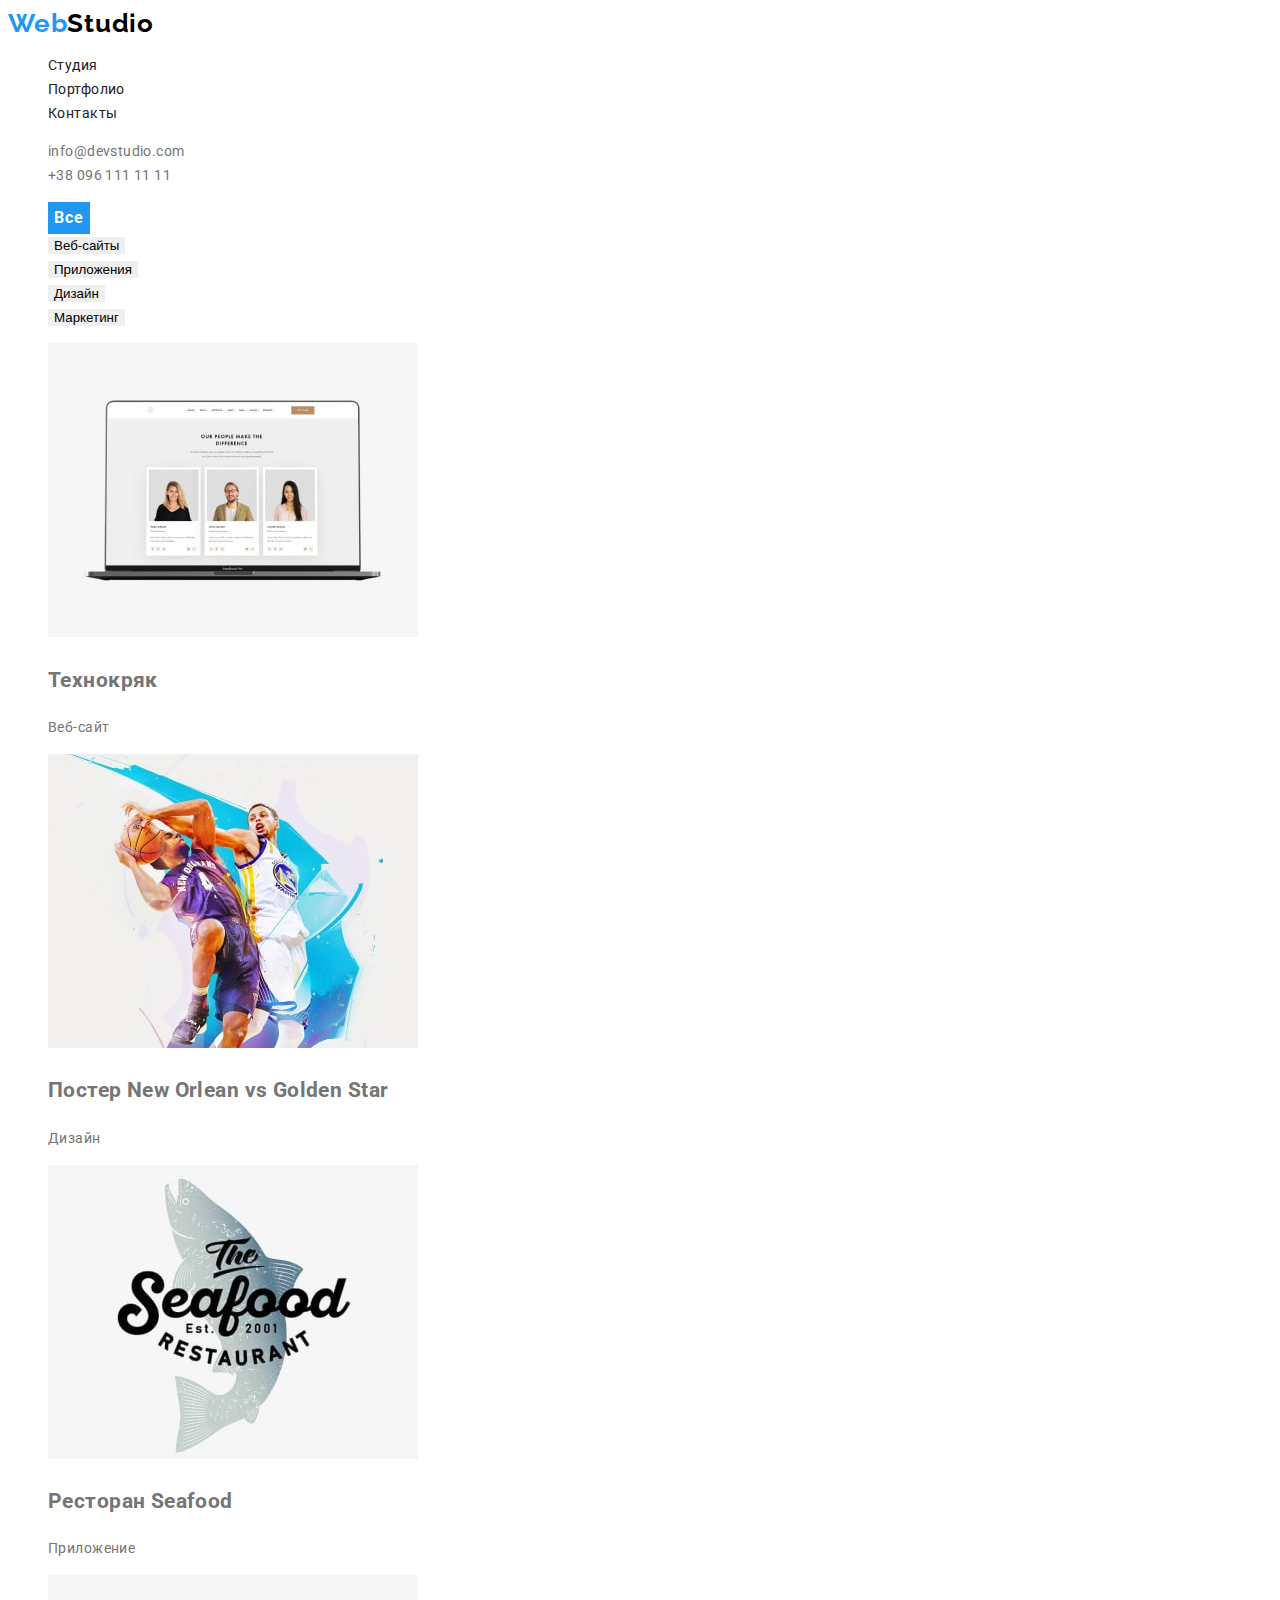
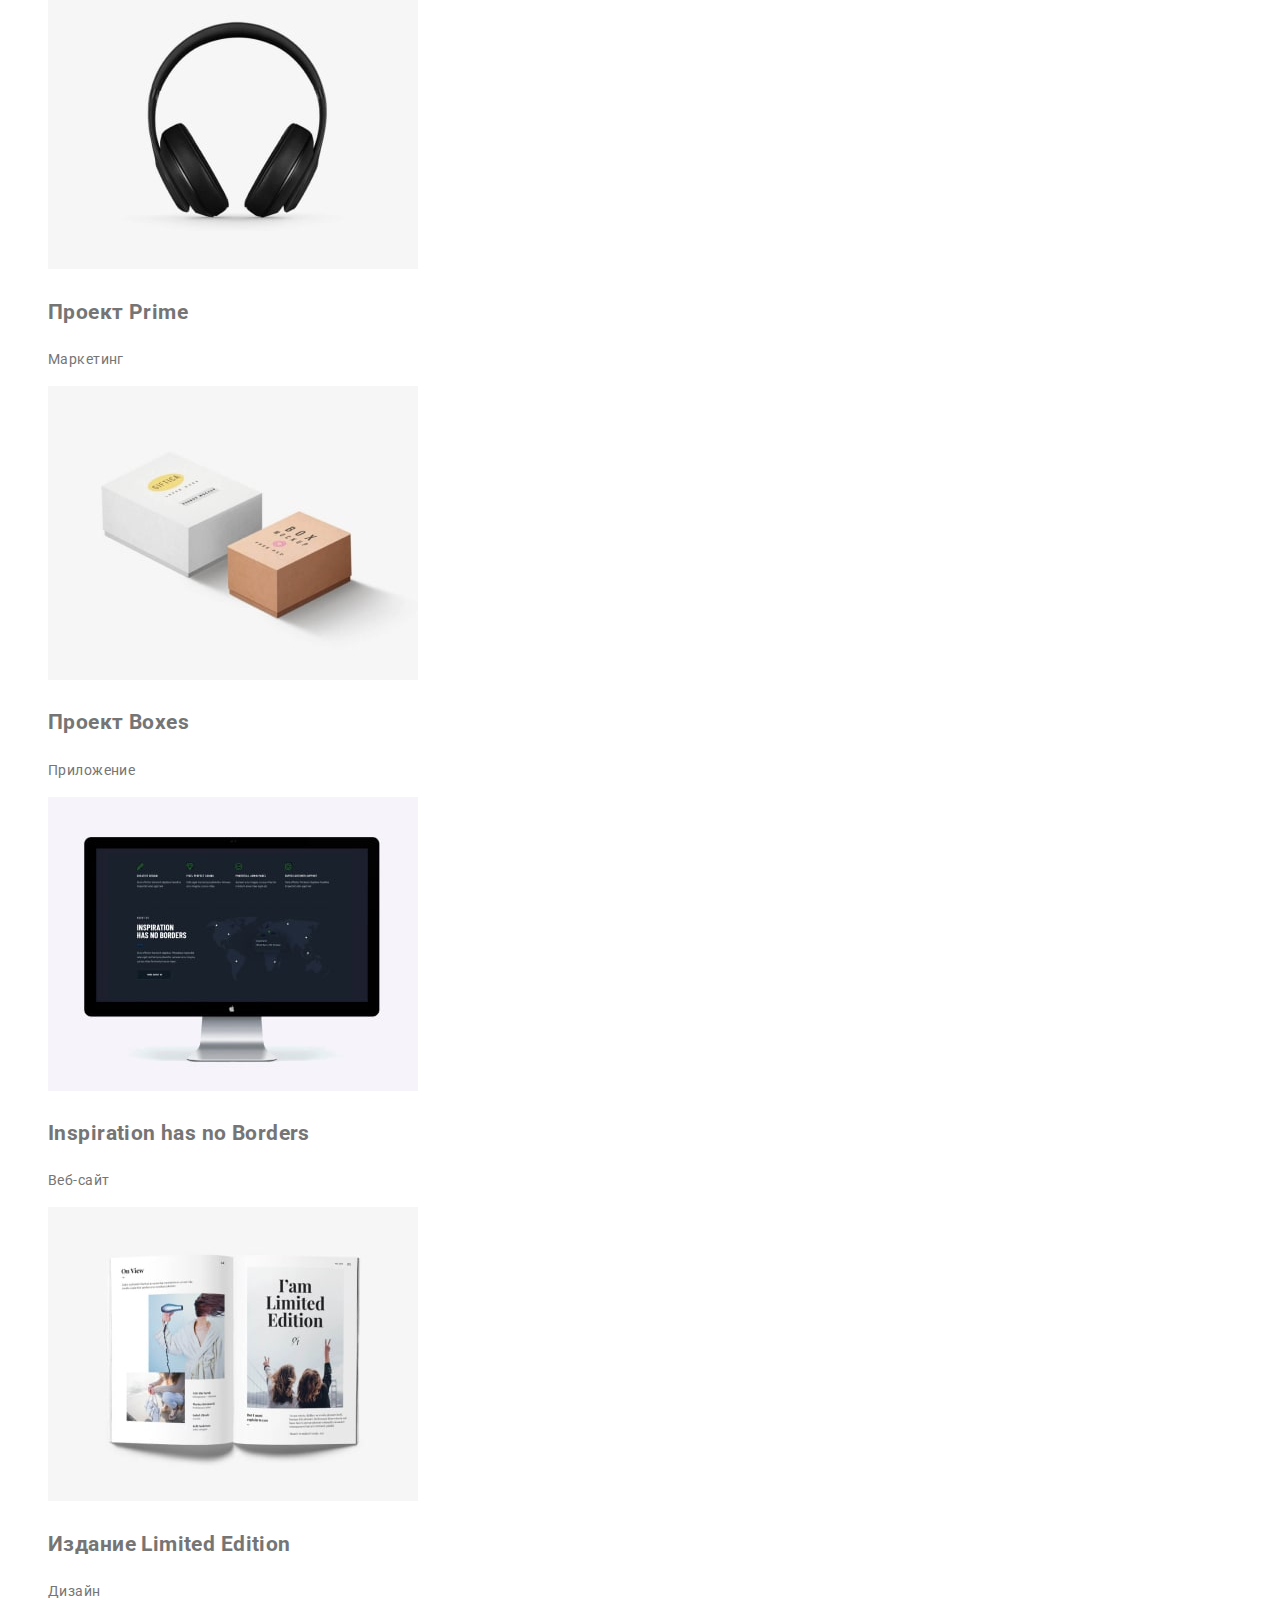
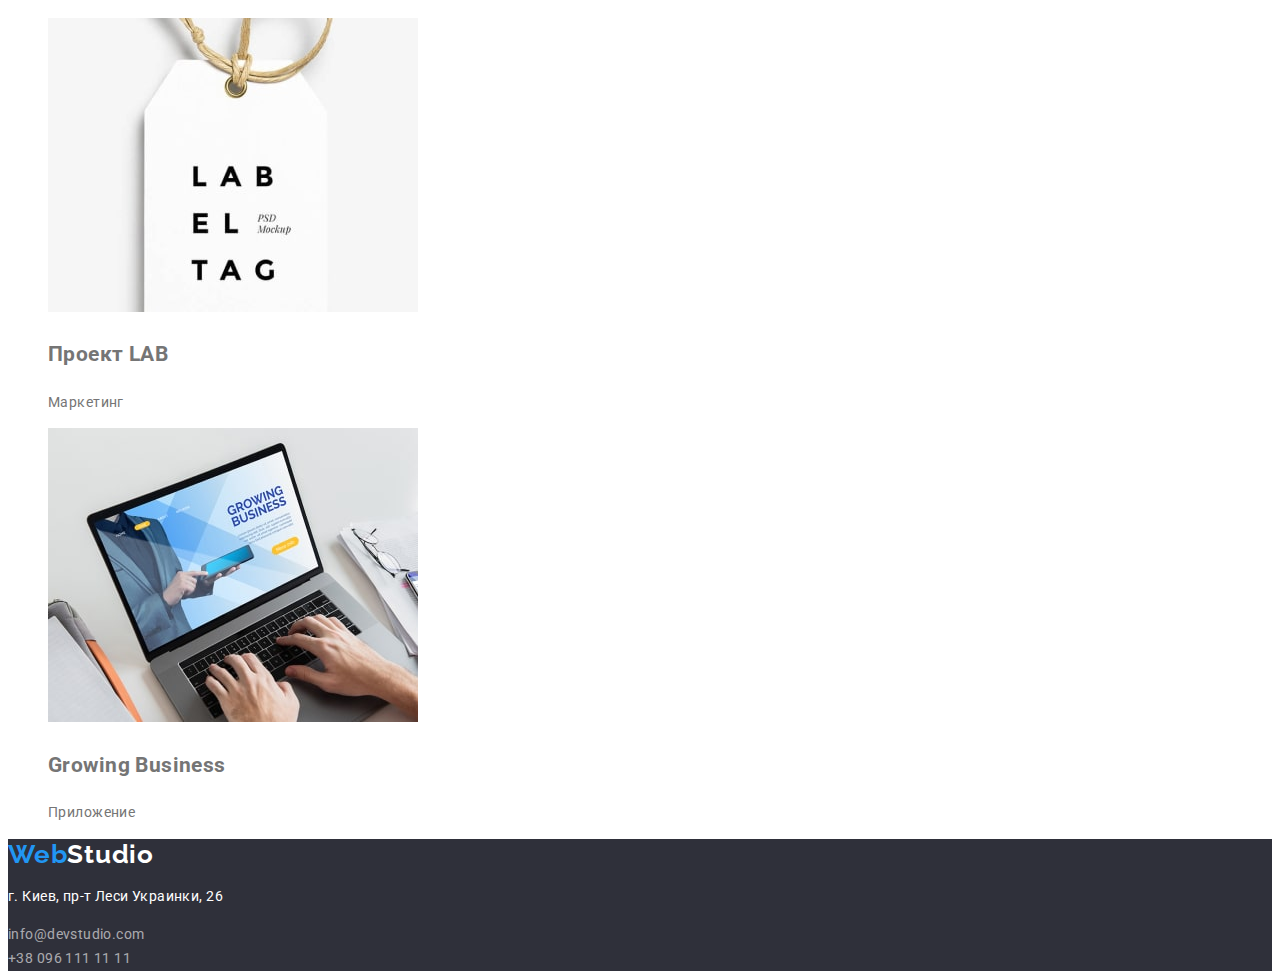
==== commit 6cfbbf54: "index-fix-bug" ====
--- a/portfolio.html
+++ b/portfolio.html
@@ -17,28 +17,30 @@
   <body>
     <header>
       <nav>
-        <a href="./index.html">WebStudio</a>
-        <ul class="list">
+        <a href="./index.html" class="logo">Web<span class="logo-header">Studio</span></a>
+        <ul class="site-nav list">
           <li>
-            <a href="./index.html">Студия</a>
+            <a href="./index.html" class="link">Студия</a>
           </li>
           <li>
-            <a href="./portfolio.html">Портфолио</a>
+            <a href="./portfolio.html" class="link">Портфолио</a>
           </li>
           <li>
-            <a href="">Контакты</a>
+            <a href="" class="link">Контакты</a>
           </li>
         </ul>
       </nav>
       <ul class="list">
-        <li><a href="mailto:info@devstudio.com">info@devstudio.com</a></li>
-        <li><a href="tel:+380961111111">+38 096 111 11 11</a></li>
+        <li>
+          <a href="mailto:info@devstudio.com" class="contacts-link link">info@devstudio.com</a>
+        </li>
+        <li><a href="tel:+380961111111" class="contacts-link link">+38 096 111 11 11</a></li>
       </ul>
     </header>
     <section>
       <h1 hidden>project</h1>
       <ul class="list">
-        <li><button type="button">Все</button></li>
+        <li><button type="button" class="button">Все</button></li>
         <li><button type="button">Веб-сайты</button></li>
         <li><button type="button">Приложения</button></li>
         <li><button type="button">Дизайн</button></li>
@@ -100,12 +102,13 @@
         </li>
       </ul>
     </section>
-    <footer>
-      <a href="">WebStudio</a>
+    <footer class="footer">
+      <a href="" class="logo">Web<span class="logo-footer">Studio</span></a>
       <address>
-        <p>г. Киев, пр-т Леси Украинки, 26</p>
-        <a href="mailto:info@devstudio.com">info@devstudio.com</a><br />
-        <a href="tel:+380961111111">+38 096 111 11 11</a>
+        <p class="addres">г. Киев, пр-т Леси Украинки, 26</p>
+        <a href="mailto:info@devstudio.com" class="address-contact link">info@devstudio.com</a
+        ><br />
+        <a href="tel:+380961111111" class="address-contact link">+38 096 111 11 11</a>
       </address>
     </footer>
   </body>
--- a/css/style.css
+++ b/css/style.css
@@ -117,30 +117,55 @@
   letter-spacing: 0.03em;
   color: var(--secondary-text-color);
 }
+
 /* section-team */
+
 .section-team {
   background-color: var(--bgc-dark);
 }
 .section-team {
+  font-weight: 400;
+  font-size: 16px;
+  line-height: 1.19;
+  text-align: center;
+  letter-spacing: 0.03em;
+  color: var(--prymary-text-color);
+}
+.title-team {
+  color: var(--secondary-text-color);
   font-weight: 500;
   font-size: 16px;
   line-height: 1.19;
   text-align: center;
   letter-spacing: 0.03em;
-  /* color: var(--secondary-text-color; */
 }
+
 /* footer */
 .footer {
   background-color: #2f303a;
+  font-family: inherit;
+  font-style: normal;
 }
 
 /* addres */
 
 .addres {
+  font-family: Roboto;
+  font-style: normal;
+  font-weight: normal;
+  font-size: 14px;
+  line-height: 1.71;
+  letter-spacing: 0.03em;
   color: var(--white-text-color);
 }
 
 .address-contact {
+  font-family: Roboto;
+  font-style: normal;
+  font-weight: normal;
+  font-size: 14px;
+  line-height: 1.71;
+  letter-spacing: 0.03em;
   color: rgba(255, 255, 255, 0.6);
 }
 
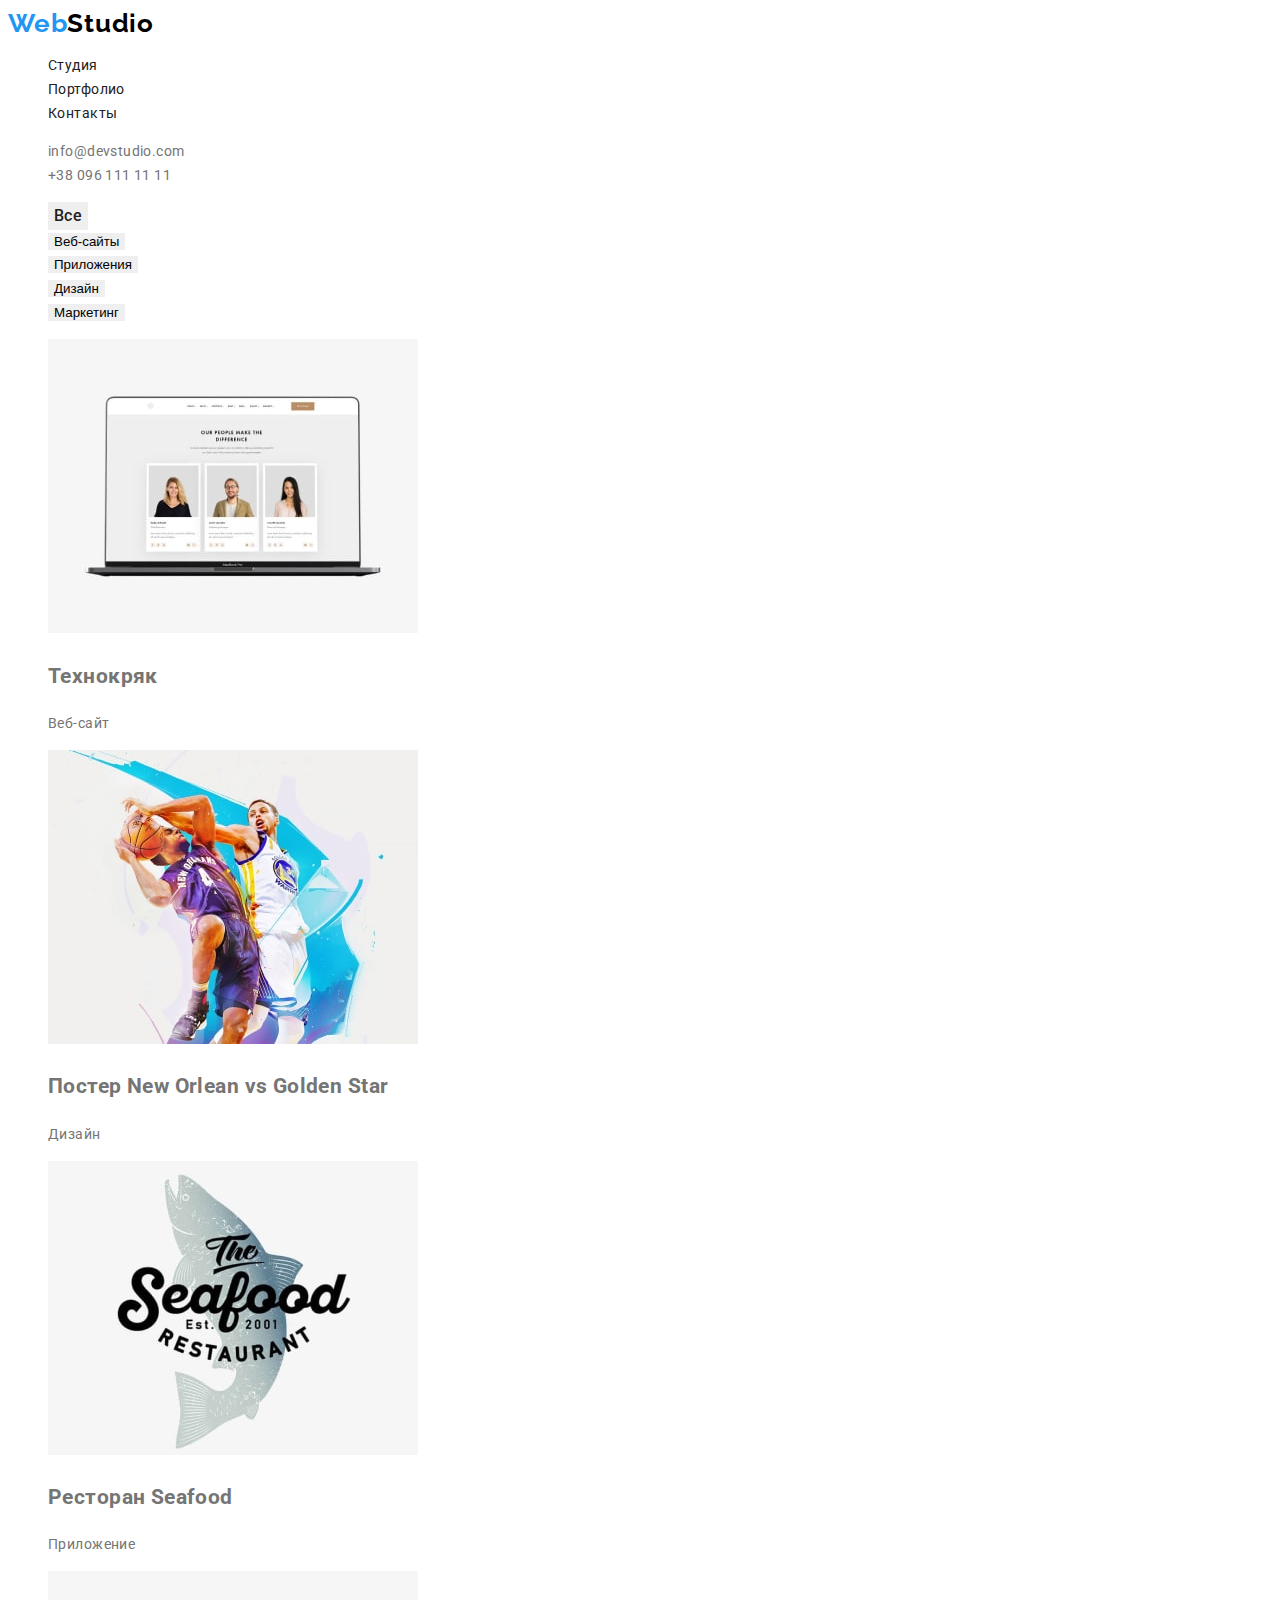
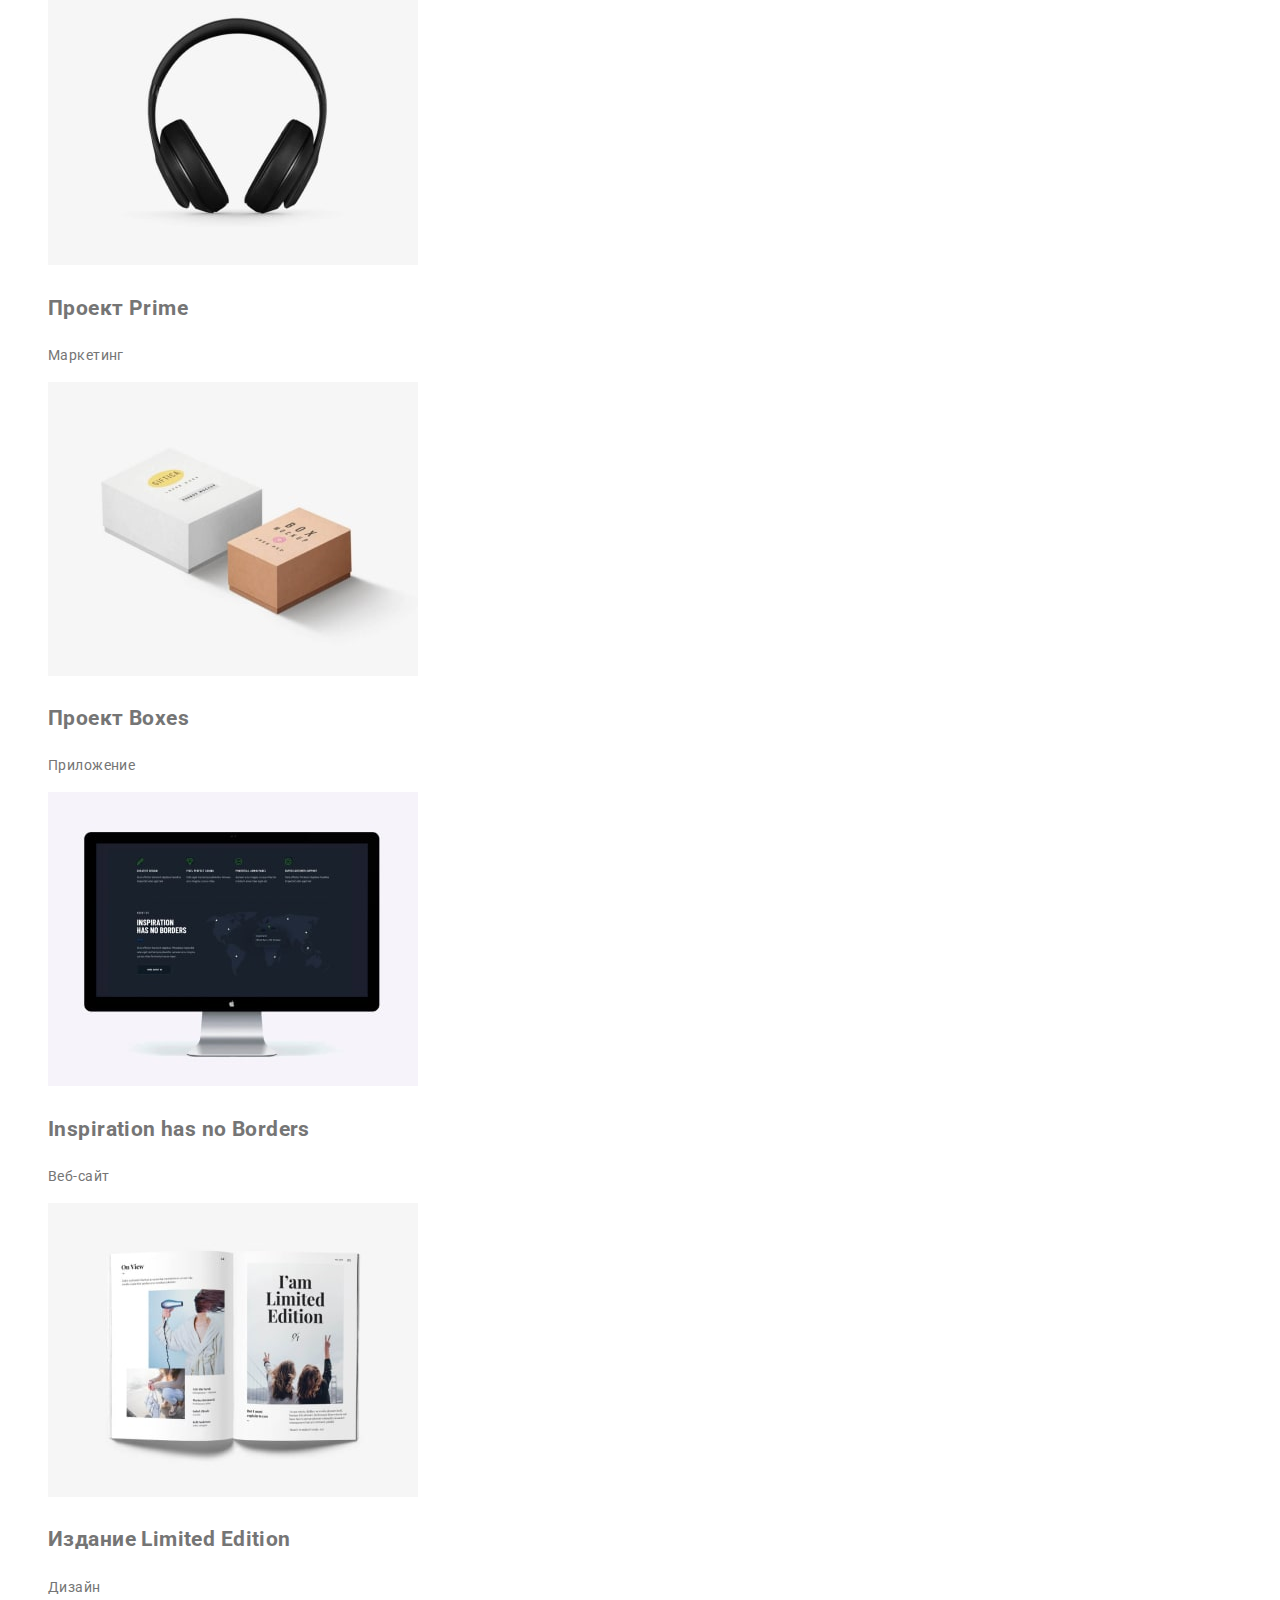
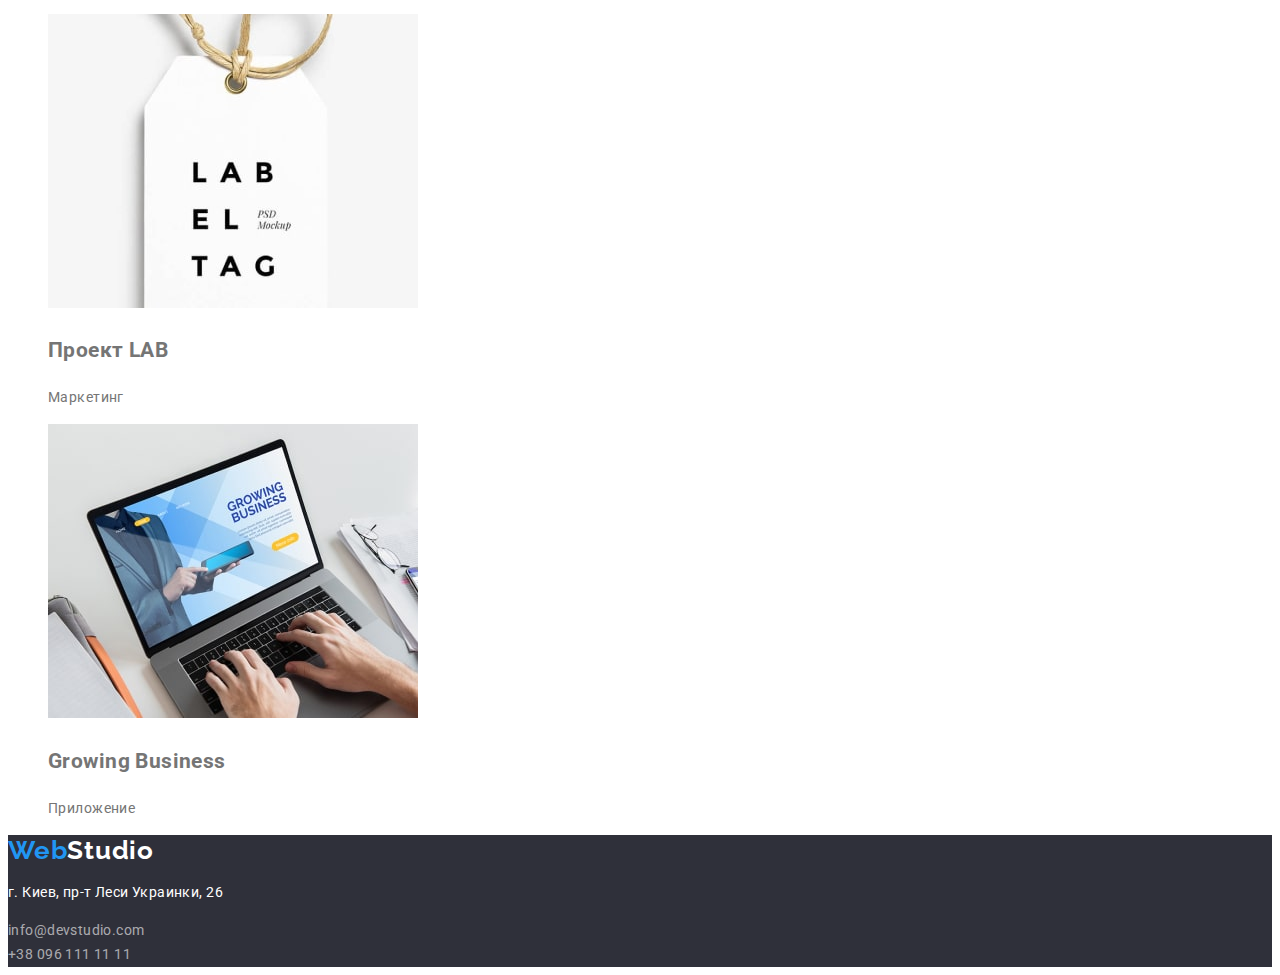
==== commit b8af7da4: "start-portfolio" ====
--- a/portfolio.html
+++ b/portfolio.html
@@ -40,7 +40,7 @@
     <section>
       <h1 hidden>project</h1>
       <ul class="list">
-        <li><button type="button" class="button">Все</button></li>
+        <li><button type="button" class="btn">Все</button></li>
         <li><button type="button">Веб-сайты</button></li>
         <li><button type="button">Приложения</button></li>
         <li><button type="button">Дизайн</button></li>
--- a/css/style.css
+++ b/css/style.css
@@ -86,7 +86,7 @@
   text-transform: uppercase;
 }
 
-/* button */
+/* button index.html*/
 .button {
   font-family: inherit;
   background-color: var(--accent-color);
@@ -173,3 +173,19 @@
 .address-contact:focus {
   color: var(--accent-color);
 }
+
+/* portfolio */
+
+/* btn portfolio*/
+
+.btn {
+  font-family: Roboto;
+  font-style: normal;
+  font-weight: 500;
+  font-size: 16px;
+  line-height: 1.62;
+  text-align: center;
+  letter-spacing: 0.03em;
+
+  color: #212121;
+}
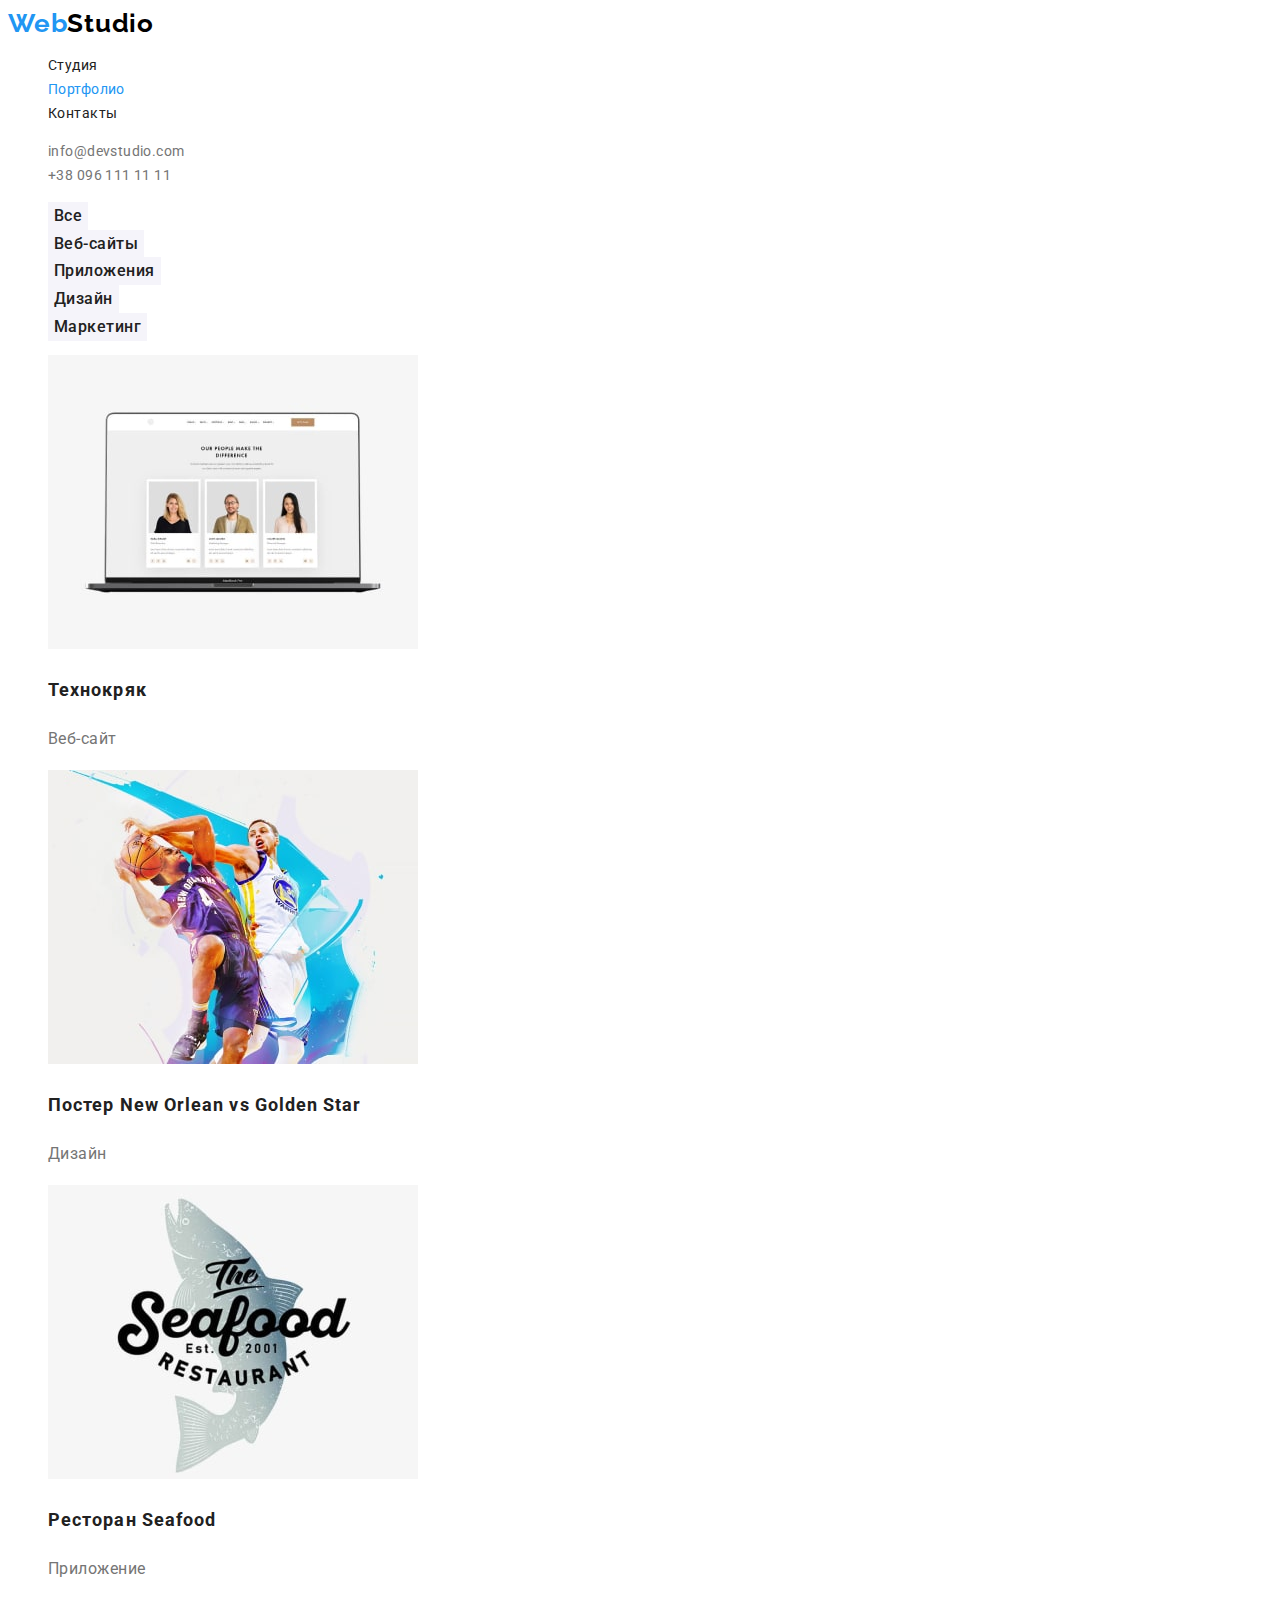
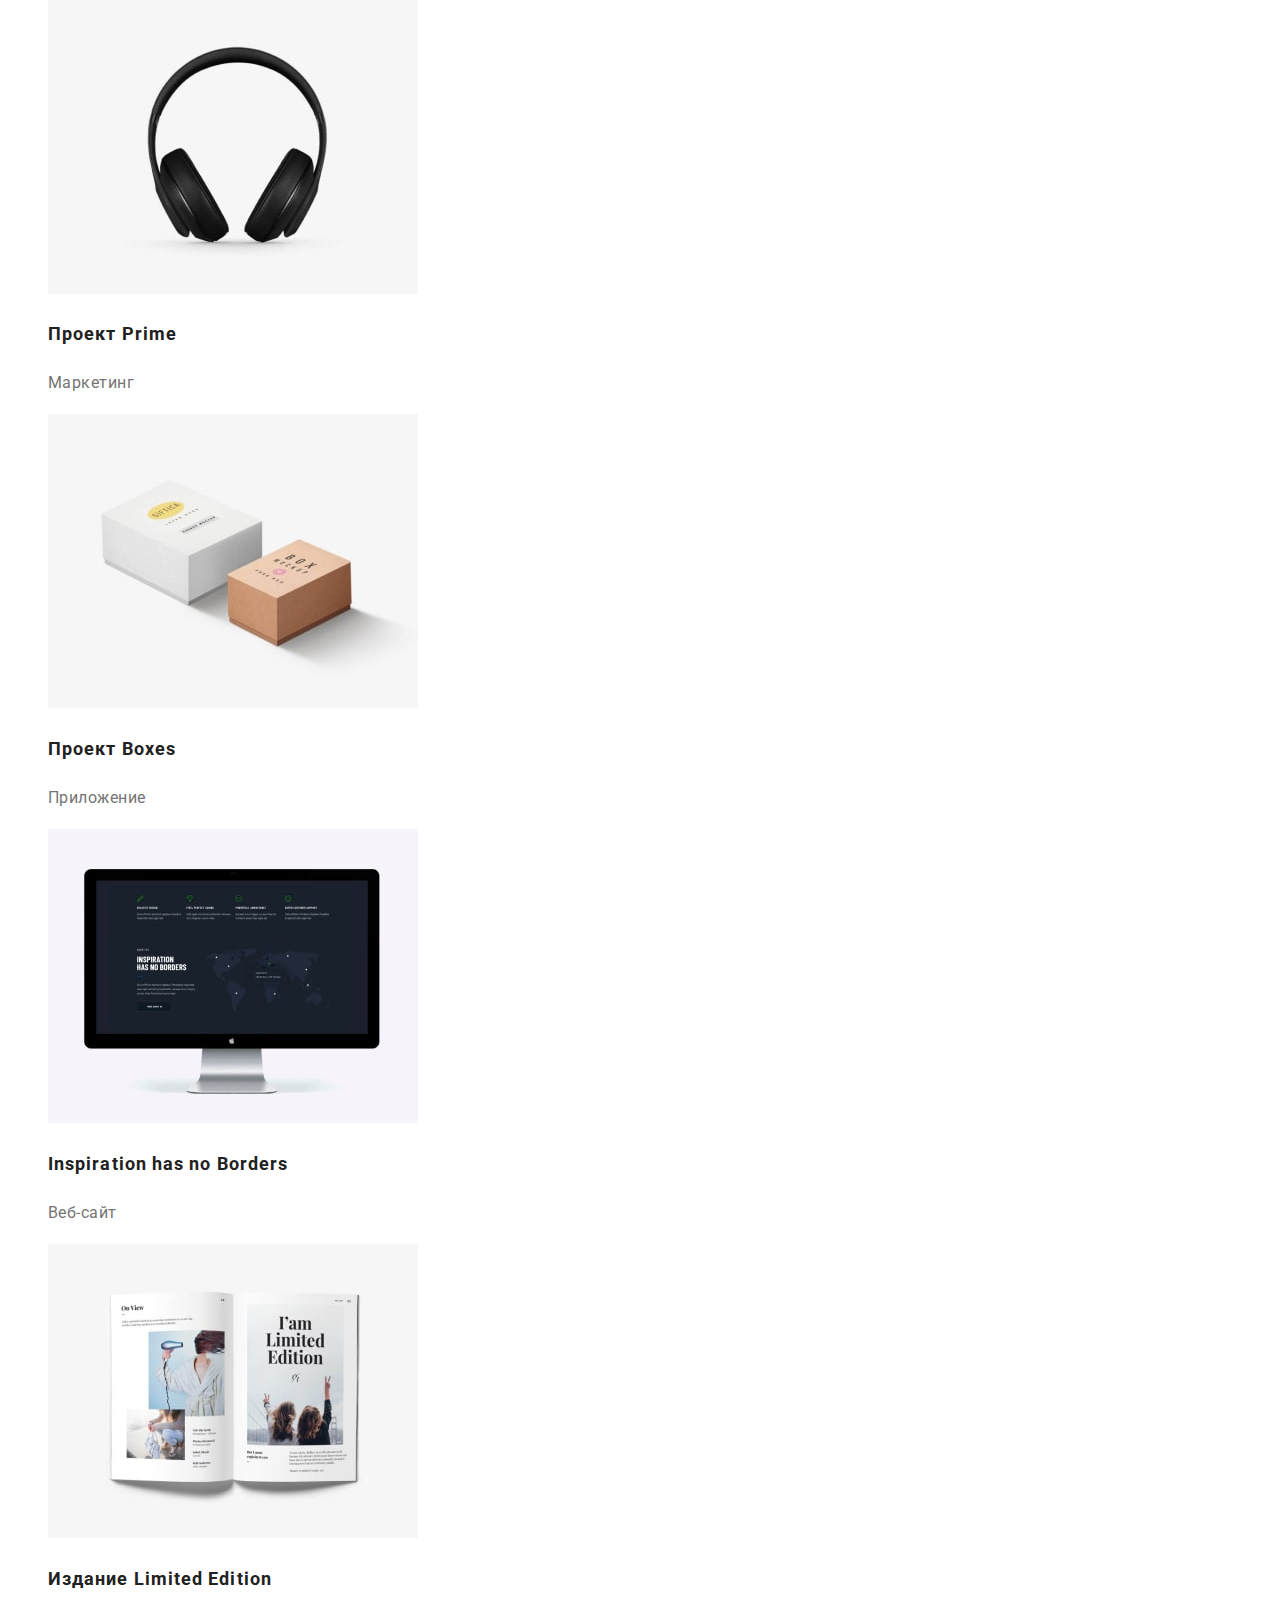
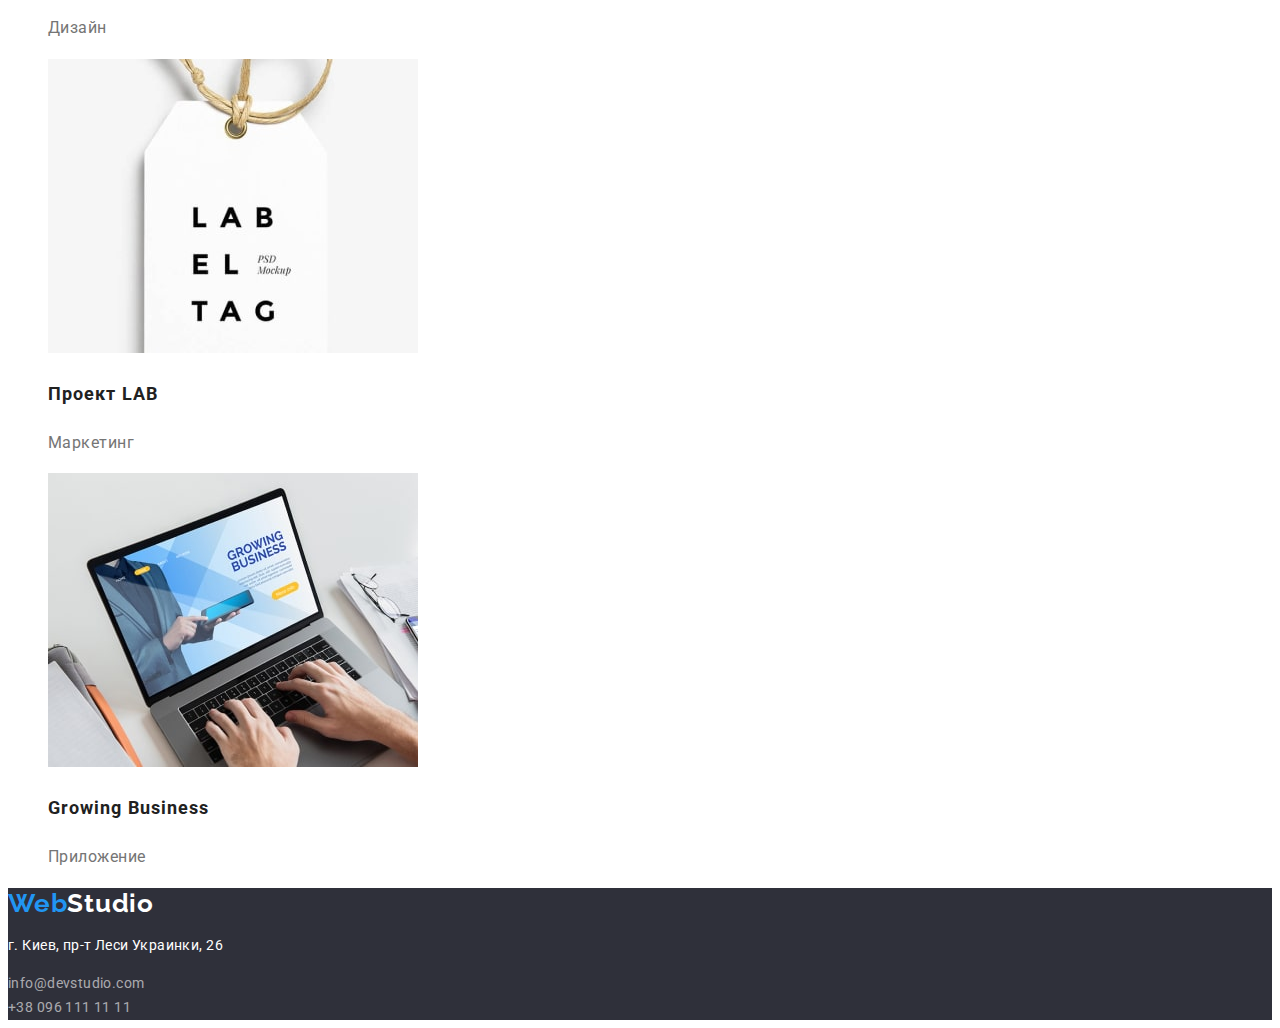
==== commit eede713e: "HW2" ====
--- a/portfolio.html
+++ b/portfolio.html
@@ -23,7 +23,7 @@
             <a href="./index.html" class="link">Студия</a>
           </li>
           <li>
-            <a href="./portfolio.html" class="link">Портфолио</a>
+            <a href="./portfolio.html" class="link current">Портфолио</a>
           </li>
           <li>
             <a href="" class="link">Контакты</a>
@@ -41,16 +41,16 @@
       <h1 hidden>project</h1>
       <ul class="list">
         <li><button type="button" class="btn">Все</button></li>
-        <li><button type="button">Веб-сайты</button></li>
-        <li><button type="button">Приложения</button></li>
-        <li><button type="button">Дизайн</button></li>
-        <li><button type="button">Маркетинг</button></li>
+        <li><button type="button" class="btn">Веб-сайты</button></li>
+        <li><button type="button" class="btn">Приложения</button></li>
+        <li><button type="button" class="btn">Дизайн</button></li>
+        <li><button type="button" class="btn">Маркетинг</button></li>
       </ul>
       <ul class="list">
         <li>
           <img src="./images/technokryak.jpeg" alt="Технокряк" width="370" />
-          <h2>Технокряк</h2>
-          <p>Веб-сайт</p>
+          <h2 class="title-project">Технокряк</h2>
+          <p class="text-project">Веб-сайт</p>
         </li>
         <li>
           <img
@@ -58,23 +58,23 @@
             width="370"
             alt="Постер New Orlean vs Golden Star"
           />
-          <h2>Постер New Orlean vs Golden Star</h2>
-          <p>Дизайн</p>
+          <h2 class="title-project">Постер New Orlean vs Golden Star</h2>
+          <p class="text-project">Дизайн</p>
         </li>
         <li>
           <img src="./images/seafood.jpeg" alt="Ресторан Seafood" width="370" />
-          <h2>Ресторан Seafood</h2>
-          <p>Приложение</p>
+          <h2 class="title-project">Ресторан Seafood</h2>
+          <p class="text-project">Приложение</p>
         </li>
         <li>
           <img src="./images/prime.jpeg" alt="Проект Prime" width="370" />
-          <h2>Проект Prime</h2>
-          <p>Маркетинг</p>
+          <h2 class="title-project">Проект Prime</h2>
+          <p class="text-project">Маркетинг</p>
         </li>
         <li>
           <img src="./images/boxes.jpeg" alt="Проект Boxes" width="370" />
-          <h2>Проект Boxes</h2>
-          <p>Приложение</p>
+          <h2 class="title-project">Проект Boxes</h2>
+          <p class="text-project">Приложение</p>
         </li>
         <li>
           <img
@@ -82,23 +82,23 @@
             alt="Inspiration has no Borders"
             width="370"
           />
-          <h2>Inspiration has no Borders</h2>
-          <p>Веб-сайт</p>
+          <h2 class="title-project">Inspiration has no Borders</h2>
+          <p class="text-project">Веб-сайт</p>
         </li>
         <li>
           <img src="./images/limited-edition.jpeg" alt="Издание Limited Edition" width="370" />
-          <h2>Издание Limited Edition</h2>
-          <p>Дизайн</p>
+          <h2 class="title-project">Издание Limited Edition</h2>
+          <p class="text-project">Дизайн</p>
         </li>
         <li>
           <img src="./images/lab.jpeg" alt="Проект LAB" width="370" />
-          <h2>Проект LAB</h2>
-          <p>Маркетинг</p>
+          <h2 class="title-project">Проект LAB</h2>
+          <p class="text-project">Маркетинг</p>
         </li>
         <li>
           <img src="./images/growing-business.jpeg" alt="Growing Business" width="370" />
-          <h2>Growing Business</h2>
-          <p>Приложение</p>
+          <h2 class="title-project">Growing Business</h2>
+          <p class="text-project">Приложение</p>
         </li>
       </ul>
     </section>
--- a/css/style.css
+++ b/css/style.css
@@ -4,6 +4,7 @@
   --accent-color: #2196f3;
   --bgc-dark: #2f303a;
   --white-text-color: #ffffff;
+  --bgc--btn: #f5f4fa;
 }
 /* ======
 цвет основной текста серый color: #757575;
@@ -136,7 +137,7 @@
   font-weight: 500;
   font-size: 16px;
   line-height: 1.19;
-  text-align: center;
+  /* text-align: center; */
   letter-spacing: 0.03em;
 }
 
@@ -186,6 +187,34 @@
   line-height: 1.62;
   text-align: center;
   letter-spacing: 0.03em;
-
   color: #212121;
-}
+  background-color: var(--bgc--btn);
+}
+
+.btn:focus,
+.btn:hover {
+  color: var(--white-text-color);
+  background-color: var(--accent-color);
+}
+
+/* project */
+
+.title-project {
+  font-style: normal;
+  font-weight: 700;
+  font-size: 18px;
+  line-height: 2;
+  letter-spacing: 0.06em;
+  color: var(--secondary-text-color);
+}
+.text-project {
+  font-size: 16px;
+  line-height: 1.87;
+  letter-spacing: 0.03em;
+}
+
+/* portfolio curent */
+
+.site-nav .link.current {
+  color: var(--accent-color);
+}
